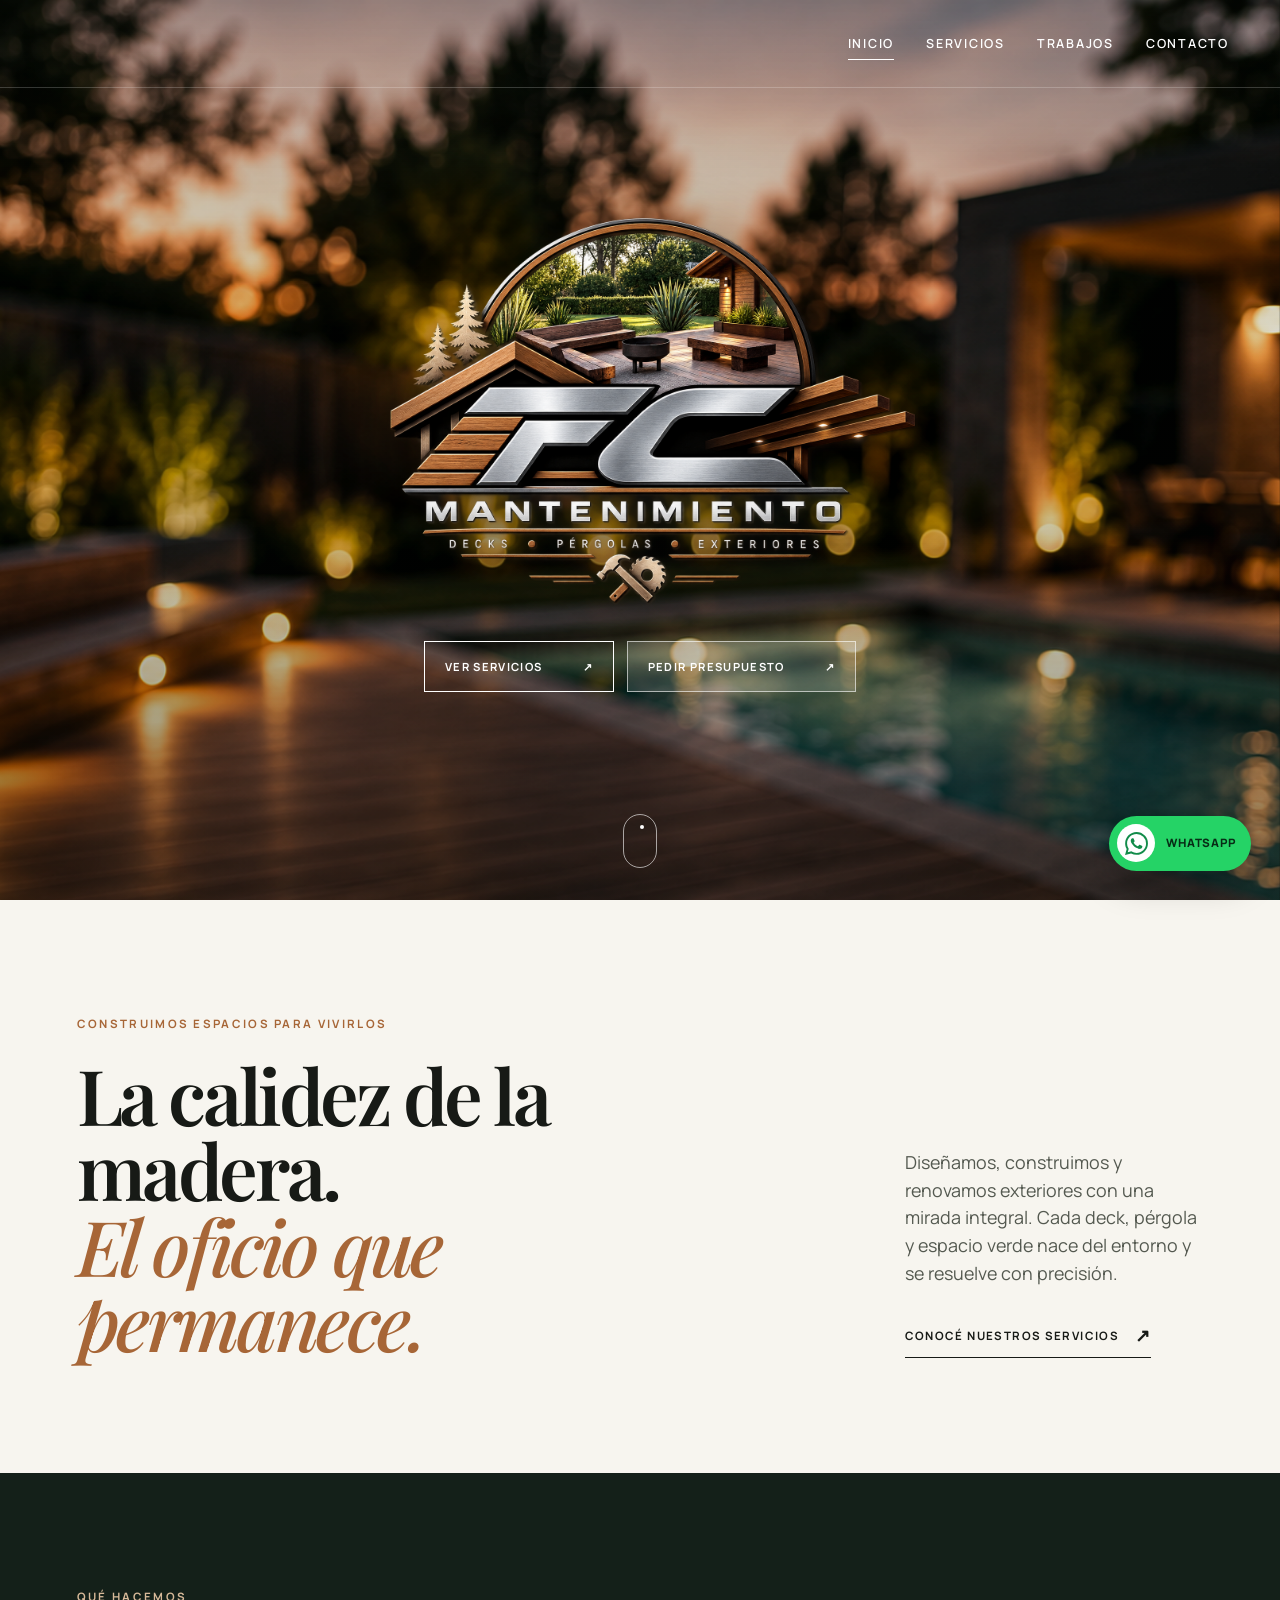
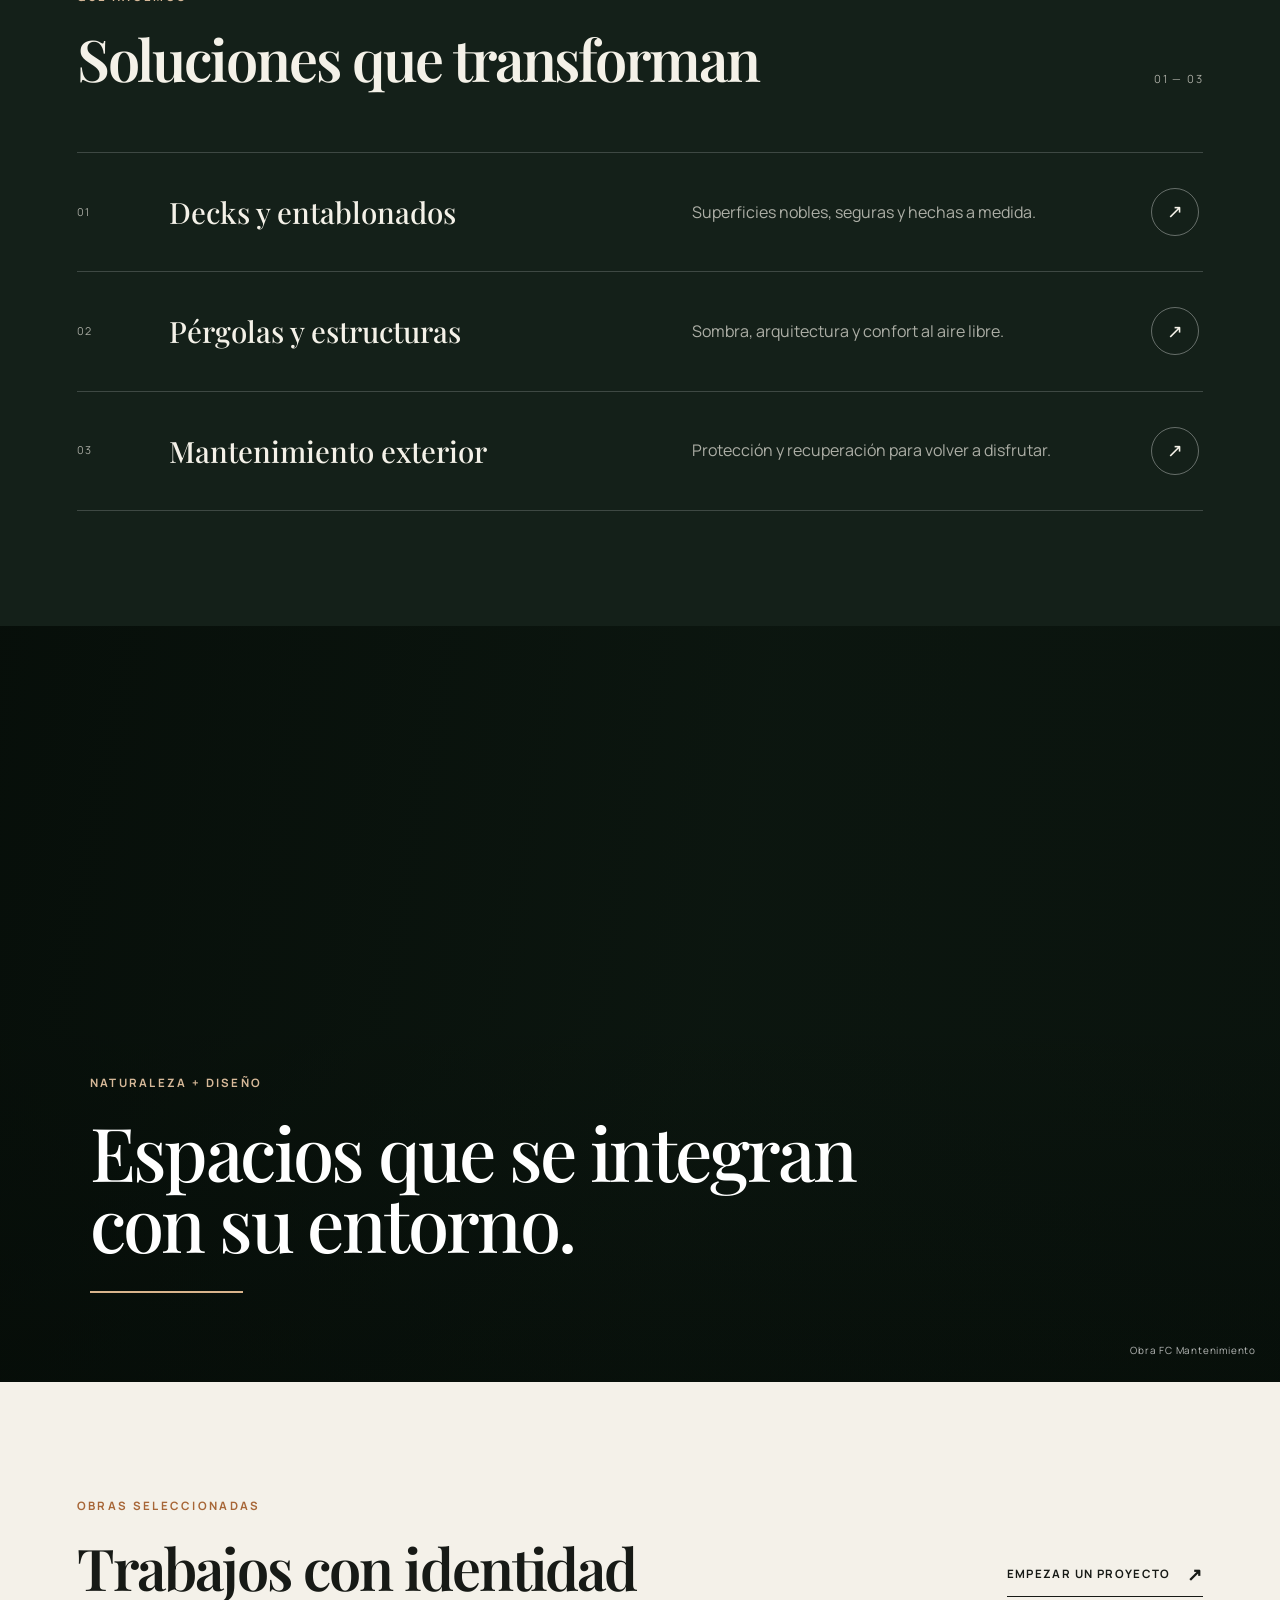
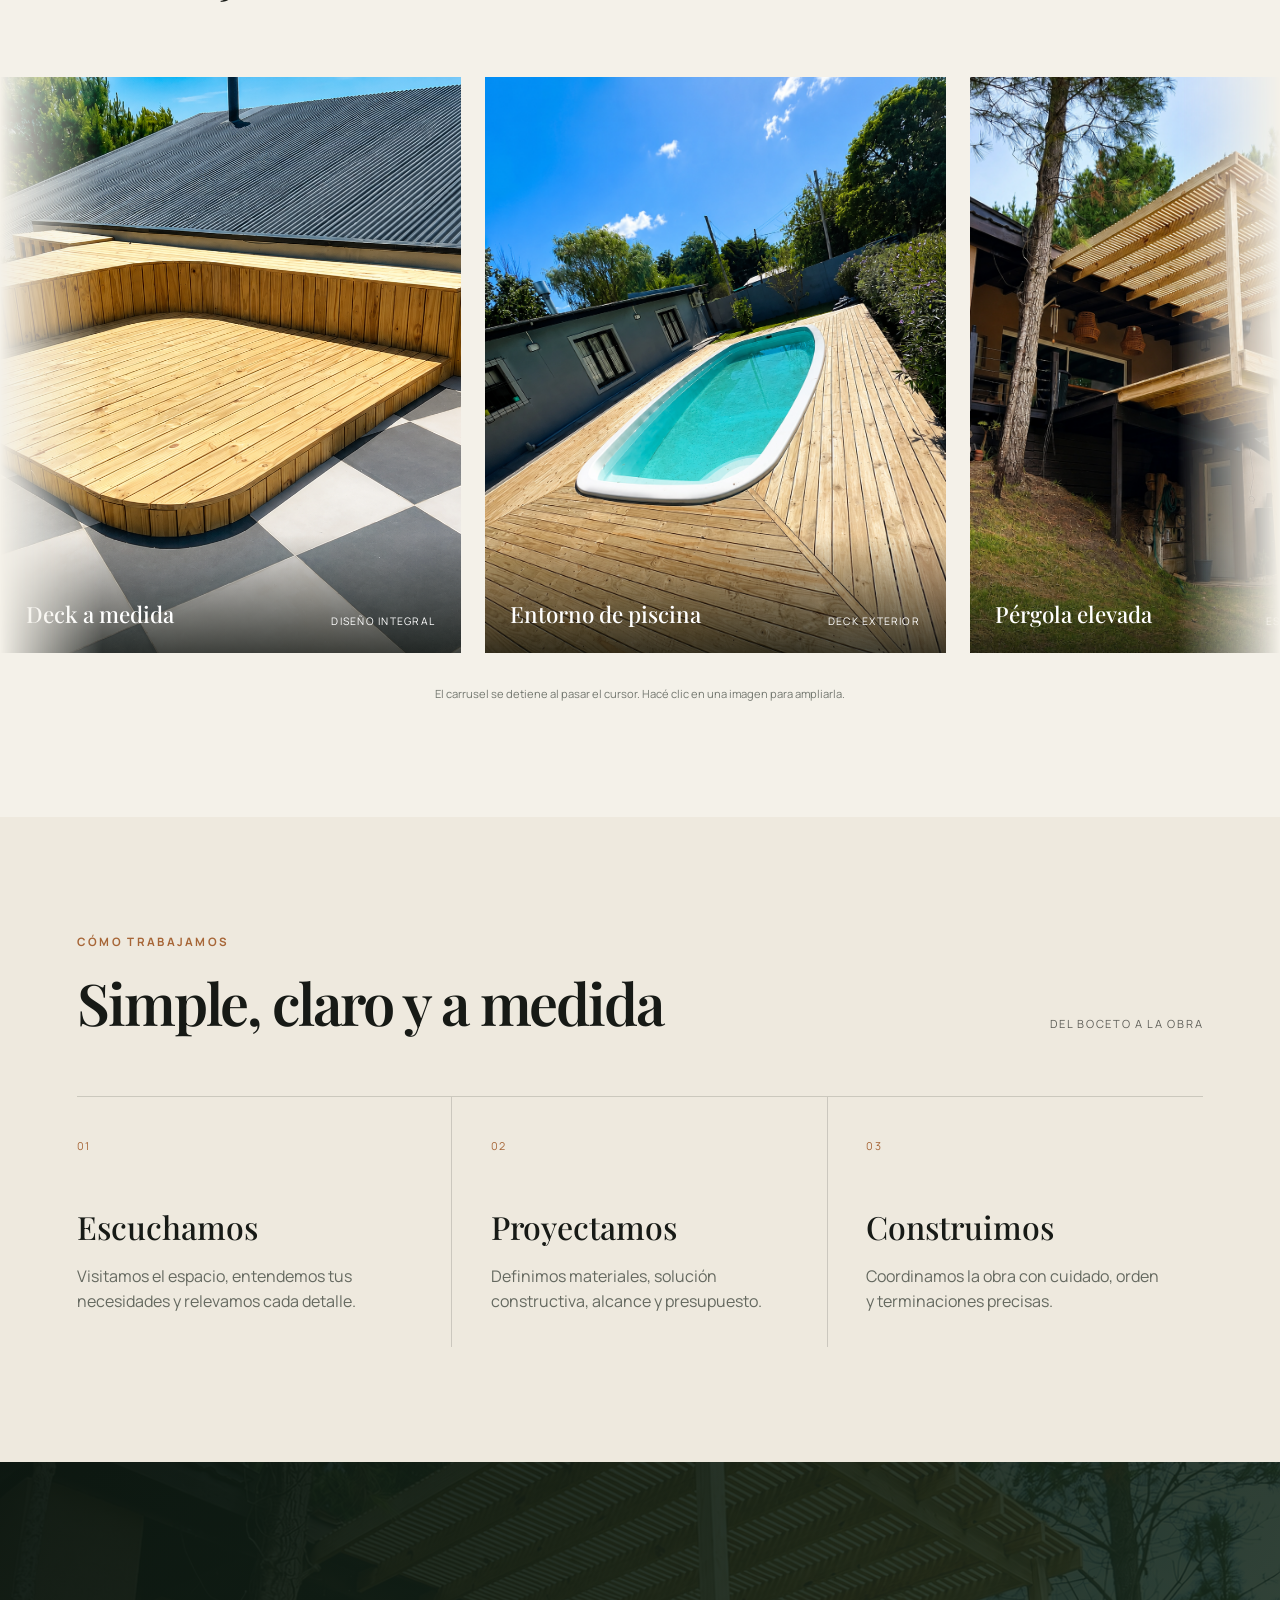
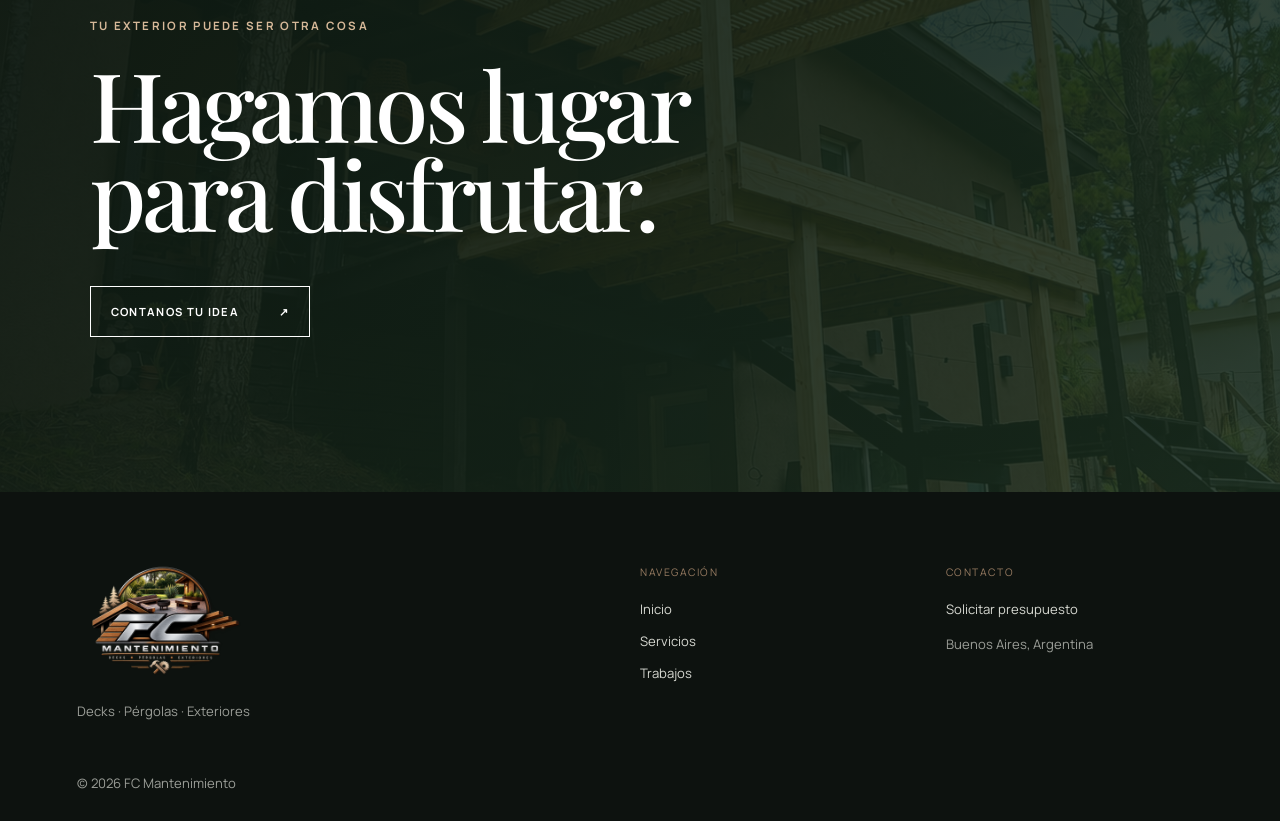
==== index.html @ 8d807167 "Add files via upload" ====
<!doctype html>
<html lang="es">
<head>
  <meta charset="utf-8">
  <meta name="viewport" content="width=device-width, initial-scale=1">
  <meta name="description" content="FC Mantenimiento: decks, pérgolas y exteriores en madera diseñados para durar.">
  <title>FC Mantenimiento | Decks, pérgolas y exteriores</title>
  <link rel="preconnect" href="https://fonts.googleapis.com">
  <link rel="preconnect" href="https://fonts.gstatic.com" crossorigin>
  <link href="https://fonts.googleapis.com/css2?family=Manrope:wght@400;500;600;700&family=Playfair+Display:ital,wght@0,600;1,500&display=swap" rel="stylesheet">
  <link rel="stylesheet" href="styles.css">
  <script src="script.js" defer></script>
</head>
<body>
  <a class="skip-link" href="#contenido">Ir al contenido</a>
  <header class="site-header" data-header>
    <a class="brand home-brand" href="index.html" aria-label="FC Mantenimiento, inicio">
      <img src="assets/images/logo.png" alt="FC Mantenimiento">
    </a>
    <button class="menu-toggle" type="button" aria-expanded="false" aria-controls="nav-principal" data-menu-button><span></span><span></span><span></span><span class="sr-only">Abrir menú</span></button>
    <nav id="nav-principal" class="main-nav" data-menu>
      <a class="active" href="index.html">Inicio</a><a href="servicios.html">Servicios</a><a href="#trabajos">Trabajos</a><a href="contacto.html">Contacto</a>
    </nav>
  </header>

  <main id="contenido">
    <section class="hero" aria-label="FC Mantenimiento">
      <img class="hero-bg" src="assets/images/hero.png" alt="Deck de madera junto a una piscina, iluminado al atardecer">
      <div class="hero-shade"></div>
      <div class="hero-center">
        <img class="hero-logo" src="assets/images/logo.png" alt="FC Mantenimiento">
        <div class="hero-actions">
          <a class="button button-light" href="servicios.html">Ver servicios <span>↗</span></a>
          <a class="button button-glass" href="contacto.html">Pedir presupuesto <span>↗</span></a>
        </div>
      </div>
      <a class="scroll-cue" href="#presentacion" aria-label="Descubrir más"><span></span></a>
    </section>

    <section class="intro section" id="presentacion">
      <div class="eyebrow reveal">Construimos espacios para vivirlos</div>
      <div class="intro-grid">
        <h1 class="display reveal">La calidez de la madera.<br><em>El oficio que permanece.</em></h1>
        <div class="intro-copy reveal">
          <p>Diseñamos, construimos y renovamos exteriores con una mirada integral. Cada deck, pérgola y espacio verde nace del entorno y se resuelve con precisión.</p>
          <a class="text-link" href="servicios.html">Conocé nuestros servicios <span>↗</span></a>
        </div>
      </div>
    </section>

    <section class="services-preview section dark-section">
      <div class="section-heading reveal"><div><span class="eyebrow light">Qué hacemos</span><h2>Soluciones que transforman</h2></div><span class="section-number">01 — 03</span></div>
      <div class="service-list">
        <a class="service-row reveal" href="servicios.html#decks"><span class="service-index">01</span><h3>Decks y entablonados</h3><p>Superficies nobles, seguras y hechas a medida.</p><span class="round-arrow">↗</span></a>
        <a class="service-row reveal" href="servicios.html#pergolas"><span class="service-index">02</span><h3>Pérgolas y estructuras</h3><p>Sombra, arquitectura y confort al aire libre.</p><span class="round-arrow">↗</span></a>
        <a class="service-row reveal" href="servicios.html#mantenimiento"><span class="service-index">03</span><h3>Mantenimiento exterior</h3><p>Protección y recuperación para volver a disfrutar.</p><span class="round-arrow">↗</span></a>
      </div>
    </section>

    <section class="parallax" aria-label="Deck y piscina rodeados de bosque" data-parallax-section>
      <div class="parallax-stage">
        <div class="parallax-bg" data-parallax></div>
        <div class="parallax-vignette"></div>
        <div class="parallax-content" data-parallax-content><span class="eyebrow light">Naturaleza + diseño</span><p>Espacios que se integran<br>con su entorno.</p><span class="parallax-line"></span></div>
        <div class="photo-credit">Obra FC Mantenimiento</div>
      </div>
    </section>

    <section class="work-section section" id="trabajos">
      <div class="section-heading reveal"><div><span class="eyebrow">Obras seleccionadas</span><h2>Trabajos con identidad</h2></div><a class="text-link" href="contacto.html">Empezar un proyecto <span>↗</span></a></div>
      <div class="carousel-shell reveal" aria-label="Carrusel de trabajos realizados">
        <div class="carousel-track" data-carousel>
          <figure class="work-card"><img src="assets/images/trabajo-1.png" alt="Deck curvo y banco de madera en terraza" loading="lazy"><figcaption><strong>Deck a medida</strong><span>Diseño integral</span></figcaption></figure>
          <figure class="work-card"><img src="assets/images/trabajo-2.png" alt="Deck de madera alrededor de una piscina" loading="lazy"><figcaption><strong>Entorno de piscina</strong><span>Deck exterior</span></figcaption></figure>
          <figure class="work-card"><img src="assets/images/trabajo-3.png" alt="Pérgola de madera construida junto a una casa" loading="lazy"><figcaption><strong>Pérgola elevada</strong><span>Estructura a medida</span></figcaption></figure>
          <figure class="work-card"><img src="assets/images/trabajo-4.png" alt="Piscina con amplia superficie de deck" loading="lazy"><figcaption><strong>Renovación exterior</strong><span>Deck de piscina</span></figcaption></figure>
          <figure class="work-card"><img src="assets/images/trabajo-5.png" alt="Pasarela de madera con canteros metálicos" loading="lazy"><figcaption><strong>Acceso residencial</strong><span>Paisajismo y madera</span></figcaption></figure>
          <figure class="work-card"><img src="assets/images/trabajo-6.png" alt="Gran deck de madera con piscina y bosque" loading="lazy"><figcaption><strong>Deck panorámico</strong><span>Exterior completo</span></figcaption></figure>
          <figure class="work-card"><img src="assets/images/trabajo-7.png" alt="Fogonero con bancos de madera en un jardín" loading="lazy"><figcaption><strong>Rincón de fuego</strong><span>Mobiliario exterior</span></figcaption></figure>
        </div>
      </div>
      <p class="carousel-note">El carrusel se detiene al pasar el cursor. Hacé clic en una imagen para ampliarla.</p>
    </section>

    <section class="process section sand-section">
      <div class="section-heading reveal"><div><span class="eyebrow">Cómo trabajamos</span><h2>Simple, claro y a medida</h2></div><span class="section-number">Del boceto a la obra</span></div>
      <ol class="steps">
        <li class="reveal"><span>01</span><h3>Escuchamos</h3><p>Visitamos el espacio, entendemos tus necesidades y relevamos cada detalle.</p></li>
        <li class="reveal"><span>02</span><h3>Proyectamos</h3><p>Definimos materiales, solución constructiva, alcance y presupuesto.</p></li>
        <li class="reveal"><span>03</span><h3>Construimos</h3><p>Coordinamos la obra con cuidado, orden y terminaciones precisas.</p></li>
      </ol>
    </section>

    <section class="cta-section">
      <div class="reveal"><span class="eyebrow light">Tu exterior puede ser otra cosa</span><h2>Hagamos lugar<br>para disfrutar.</h2><a class="button button-light" href="contacto.html">Contanos tu idea <span>↗</span></a></div>
    </section>
  </main>

  <dialog class="lightbox" data-lightbox-modal aria-label="Imagen ampliada"><button class="lightbox-close" type="button" data-lightbox-close aria-label="Cerrar imagen">×</button><button class="lightbox-nav prev" type="button" data-lightbox-prev aria-label="Imagen anterior">←</button><figure><img data-lightbox-image src="" alt=""><figcaption data-lightbox-caption></figcaption></figure><button class="lightbox-nav next" type="button" data-lightbox-next aria-label="Imagen siguiente">→</button></dialog>
  <a class="whatsapp-float" href="https://wa.me/" target="_blank" rel="noopener" aria-label="Contactar por WhatsApp"><span>WA</span><em>WhatsApp</em></a>
  <footer class="site-footer"><div class="footer-brand"><img src="assets/images/logo.png" alt="FC Mantenimiento"><p>Decks · Pérgolas · Exteriores</p></div><div><span>Navegación</span><a href="index.html">Inicio</a><a href="servicios.html">Servicios</a><a href="#trabajos">Trabajos</a></div><div><span>Contacto</span><a href="contacto.html">Solicitar presupuesto</a><p>Buenos Aires, Argentina</p></div><p class="copyright">© <span data-year></span> FC Mantenimiento</p></footer>
</body>
</html>
---- styles.css ----
:root{--ink:#171a16;--forest:#142019;--moss:#65725a;--sand:#eee9de;--cream:#f7f5ef;--copper:#a76637;--line:rgba(23,26,22,.16);--serif:"Playfair Display",Georgia,serif;--sans:"Manrope",Arial,sans-serif}*{box-sizing:border-box}html{scroll-behavior:smooth}body{margin:0;background:var(--cream);color:var(--ink);font-family:var(--sans);line-height:1.55;overflow-x:hidden}img{display:block;max-width:100%}a{color:inherit;text-decoration:none}button,input,select,textarea{font:inherit}.sr-only{position:absolute;width:1px;height:1px;padding:0;margin:-1px;overflow:hidden;clip:rect(0,0,0,0);white-space:nowrap;border:0}.skip-link{position:fixed;top:10px;left:10px;z-index:1000;background:#fff;padding:.7rem 1rem;transform:translateY(-150%)}.skip-link:focus{transform:none}.site-header{position:fixed;z-index:100;top:0;left:0;width:100%;height:88px;display:flex;align-items:center;justify-content:space-between;padding:0 clamp(1.25rem,4vw,4rem);color:#fff;border-bottom:1px solid rgba(255,255,255,.2);transition:.35s ease}.site-header.scrolled,.site-header.solid{height:72px;background:rgba(20,32,25,.95);backdrop-filter:blur(14px);box-shadow:0 8px 30px rgba(0,0,0,.12)}.brand img{width:118px;height:65px;object-fit:contain}.site-header.scrolled .brand img,.site-header.solid .brand img{width:92px;height:55px}.main-nav{display:flex;gap:2rem;align-items:center;font-size:.78rem;text-transform:uppercase;letter-spacing:.14em;font-weight:600}.main-nav a{position:relative;padding:.45rem 0}.main-nav a:after{content:"";position:absolute;left:0;bottom:0;width:100%;height:1px;background:#fff;transform:scaleX(0);transform-origin:right;transition:transform .3s}.main-nav a:hover:after,.main-nav a.active:after{transform:scaleX(1);transform-origin:left}.menu-toggle{display:none;background:none;border:0;color:#fff}.hero{height:100svh;min-height:650px;position:relative;display:grid;place-items:center;overflow:hidden;background:#101610}.hero-bg{position:absolute;inset:0;width:100%;height:112%;object-fit:cover;object-position:center;animation:heroIn 1.8s cubic-bezier(.2,.7,.2,1) both}.hero-shade{position:absolute;inset:0;background:linear-gradient(180deg,rgba(5,10,6,.3),rgba(5,10,6,.12) 42%,rgba(5,10,6,.45))}.hero-logo{position:relative;width:min(48vw,610px);filter:drop-shadow(0 24px 35px rgba(0,0,0,.45));animation:logoIn 1.3s .25s ease both}.scroll-cue{position:absolute;left:50%;bottom:32px;width:34px;height:54px;border:1px solid rgba(255,255,255,.6);border-radius:20px;transform:translateX(-50%)}.scroll-cue span{position:absolute;left:50%;top:10px;width:4px;height:4px;background:#fff;border-radius:50%;animation:scrollCue 1.8s infinite}.section{padding:clamp(5rem,9vw,9rem) clamp(1.25rem,6vw,7rem)}.eyebrow{display:block;margin-bottom:1.5rem;color:var(--copper);font-size:.72rem;font-weight:700;text-transform:uppercase;letter-spacing:.2em}.eyebrow.light{color:#d7b999}.intro-grid{display:grid;grid-template-columns:minmax(0,1.7fr) minmax(280px,.7fr);gap:clamp(3rem,8vw,8rem);align-items:end}.display{font:600 clamp(2.8rem,6vw,6.5rem)/.98 var(--serif);letter-spacing:-.045em;margin:0}.display em,.page-hero em,.contact-intro em{color:var(--copper);font-weight:500}.intro-copy{max-width:34rem}.intro-copy p{font-size:clamp(1rem,1.4vw,1.25rem);color:#545950;margin:0 0 2.1rem}.text-link{display:inline-flex;align-items:center;gap:1rem;padding-bottom:.45rem;border-bottom:1px solid currentColor;text-transform:uppercase;letter-spacing:.12em;font-size:.72rem;font-weight:700}.text-link span{font-size:1.15rem;transition:transform .25s}.text-link:hover span{transform:translate(3px,-3px)}.dark-section{background:var(--forest);color:#f4f1e8}.section-heading{display:flex;justify-content:space-between;align-items:end;gap:2rem;margin-bottom:4rem}.section-heading h2{font:600 clamp(2.6rem,4.5vw,5rem)/1 var(--serif);letter-spacing:-.035em;margin:0}.section-number{font-size:.7rem;letter-spacing:.15em;text-transform:uppercase;opacity:.65}.service-list{border-top:1px solid rgba(255,255,255,.18)}.service-row{display:grid;grid-template-columns:60px 1.15fr 1fr 52px;align-items:center;gap:2rem;padding:2.2rem 0;border-bottom:1px solid rgba(255,255,255,.18);transition:.3s}.service-row:hover{padding-left:1rem;color:#e3c6a7}.service-index{font-size:.68rem;letter-spacing:.15em;opacity:.65}.service-row h3{font:500 clamp(1.5rem,2.3vw,2.5rem)/1.1 var(--serif);margin:0}.service-row p{margin:0;opacity:.68}.round-arrow{width:48px;height:48px;border:1px solid rgba(255,255,255,.35);border-radius:50%;display:grid;place-items:center;font-size:1.2rem}.parallax{height:min(84vh,900px);min-height:580px;position:relative;display:flex;align-items:end;overflow:hidden;background:#1b241d}.parallax-bg{position:absolute;inset:-14% 0;background-image:linear-gradient(180deg,rgba(10,15,10,.15),rgba(10,15,10,.52)),url('https://images.unsplash.com/photo-1782055828658-f16a2430ba6e?auto=format&fit=crop&fm=jpg&q=85&w=2400');background-size:cover;background-position:center;will-change:transform}.parallax-content{position:relative;z-index:2;padding:clamp(2rem,7vw,7rem);color:#fff}.parallax-content p{font:500 clamp(2.5rem,5vw,5.5rem)/1.03 var(--serif);margin:0}.photo-credit{position:absolute;right:1.5rem;bottom:1.3rem;z-index:2;color:rgba(255,255,255,.7);font-size:.62rem;letter-spacing:.08em}.work-section{background:#f4f1e9;overflow:hidden}.carousel-shell{position:relative;width:calc(100% + clamp(2.5rem,12vw,14rem));margin-left:calc(clamp(1.25rem,6vw,7rem)*-1);overflow:hidden;-webkit-mask-image:linear-gradient(to right,transparent 0,#000 8%,#000 92%,transparent 100%);mask-image:linear-gradient(to right,transparent 0,#000 8%,#000 92%,transparent 100%)}.carousel-track{display:flex;width:max-content;gap:1.5rem;padding:1rem 0;animation:marquee 42s linear infinite}.carousel-track:hover,.carousel-track.is-paused{animation-play-state:paused}.work-card{width:clamp(280px,36vw,560px);margin:0;position:relative;overflow:hidden;background:#ddd}.work-card img{width:100%;height:clamp(360px,45vw,620px);object-fit:cover;transition:transform .8s cubic-bezier(.2,.7,.2,1),filter .5s}.work-card:hover img{transform:scale(1.035);filter:saturate(.8)}.work-card figcaption{position:absolute;left:0;right:0;bottom:0;display:flex;justify-content:space-between;align-items:end;gap:1rem;padding:4rem 1.6rem 1.5rem;color:white;background:linear-gradient(transparent,rgba(8,12,8,.76))}.work-card strong{font:500 1.4rem var(--serif)}.work-card span{font-size:.65rem;text-transform:uppercase;letter-spacing:.12em}.carousel-note{margin:1rem 0 0;color:#73776f;font-size:.7rem;text-align:center}.sand-section{background:var(--sand)}.steps{display:grid;grid-template-columns:repeat(3,1fr);gap:0;padding:0;margin:0;list-style:none;border-top:1px solid var(--line)}.steps li{padding:2.2rem clamp(1rem,3vw,3rem) 0 0;border-right:1px solid var(--line);min-height:250px}.steps li+li{padding-left:clamp(1rem,3vw,3rem)}.steps li:last-child{border-right:0}.steps span{font-size:.68rem;letter-spacing:.15em;color:var(--copper)}.steps h3{font:500 2rem var(--serif);margin:3rem 0 1rem}.steps p{color:#656960;max-width:22rem}.cta-section{min-height:70vh;padding:clamp(5rem,10vw,10rem) clamp(1.25rem,7vw,8rem);display:flex;align-items:center;background:linear-gradient(120deg,rgba(13,24,17,.96),rgba(26,45,30,.86)),url('assets/images/trabajo-3.png') center/cover;color:#fff}.cta-section h2{font:500 clamp(3.5rem,7.5vw,8rem)/.93 var(--serif);margin:0 0 3rem;letter-spacing:-.04em}.button{display:inline-flex;align-items:center;justify-content:space-between;gap:2.5rem;min-width:220px;padding:1rem 1.25rem;border:1px solid;border-radius:0;text-transform:uppercase;letter-spacing:.12em;font-size:.7rem;font-weight:700;cursor:pointer;transition:.3s}.button-light{color:#fff}.button-light:hover{background:#fff;color:var(--forest)}.button-dark{background:var(--forest);color:#fff}.button-dark:hover{background:var(--copper);border-color:var(--copper)}.site-footer{position:relative;display:grid;grid-template-columns:2fr 1fr 1fr;gap:3rem;padding:4.5rem clamp(1.25rem,6vw,7rem) 6rem;background:#0d120f;color:#d6d8d1;font-size:.82rem}.footer-brand img{width:170px;margin-bottom:1.5rem}.site-footer>div:not(.footer-brand){display:flex;flex-direction:column;align-items:flex-start;gap:.7rem}.site-footer div>span{margin-bottom:.5rem;color:#987c62;text-transform:uppercase;letter-spacing:.15em;font-size:.65rem}.site-footer p{margin:.2rem 0;opacity:.7}.site-footer a:hover{color:#d8b994}.copyright{position:absolute;left:clamp(1.25rem,6vw,7rem);bottom:1.5rem}.page-hero{min-height:72vh;padding:clamp(9rem,18vw,14rem) clamp(1.25rem,7vw,8rem) 6rem;display:flex;flex-direction:column;justify-content:end;color:#fff;background:linear-gradient(110deg,rgba(9,16,11,.85),rgba(9,16,11,.25)),url('assets/images/trabajo-3.png') center/cover}.page-hero h1,.contact-intro h1{font:500 clamp(3.5rem,7.5vw,8rem)/.93 var(--serif);letter-spacing:-.045em;margin:0}.page-hero p{max-width:35rem;margin:2rem 0 0;font-size:1.1rem}.service-detail{display:grid;grid-template-columns:1fr 1.15fr;gap:clamp(3rem,8vw,8rem);align-items:center}.service-detail.reversed .service-copy{order:2}.service-copy h2{font:500 clamp(2.8rem,5vw,5.5rem)/1 var(--serif);margin:1rem 0 2rem}.service-copy>p{font-size:1.08rem;color:#63675f}.dark-section .service-copy>p{color:#c7cbc3}.service-copy ul{list-style:none;padding:1.5rem 0 2rem;margin:0}.service-copy li{padding:.7rem 0;border-bottom:1px solid var(--line)}.dark-section .service-copy li{border-color:rgba(255,255,255,.16)}.detail-image{margin:0;overflow:hidden}.detail-image img{width:100%;height:min(70vh,720px);object-fit:cover;transition:transform 1s}.detail-image:hover img{transform:scale(1.03)}.light-link{color:#fff}.contact-page{background:var(--sand)}.contact-layout{min-height:100vh;display:grid;grid-template-columns:.85fr 1.15fr;gap:clamp(3rem,8vw,9rem);align-items:center;padding:clamp(9rem,15vw,12rem) clamp(1.25rem,7vw,8rem) 6rem}.contact-intro>p{max-width:35rem;font-size:1.08rem;color:#64685f;margin:2rem 0 4rem}.contact-meta{display:grid;grid-template-columns:1fr 1fr;gap:2rem;border-top:1px solid var(--line);padding-top:1.5rem}.contact-meta span{font-size:.65rem;text-transform:uppercase;letter-spacing:.15em;color:var(--copper)}.contact-meta p{margin:.4rem 0}.contact-form{background:#fff;padding:clamp(1.5rem,4vw,4rem);box-shadow:0 35px 90px rgba(28,37,28,.1)}.field{display:flex;flex-direction:column;gap:.5rem;margin-bottom:1.5rem}.field-grid{display:grid;grid-template-columns:1fr 1fr;gap:1rem}.field label{font-size:.68rem;text-transform:uppercase;letter-spacing:.12em;font-weight:700}.field input,.field select,.field textarea{width:100%;border:0;border-bottom:1px solid #b9bdb5;background:transparent;padding:.75rem 0;outline:none;color:var(--ink);border-radius:0}.field textarea{resize:vertical}.field input:focus,.field select:focus,.field textarea:focus{border-color:var(--copper)}.form-status{min-height:1.5rem;font-size:.8rem;color:var(--moss)}.reveal{opacity:0;transform:translateY(34px);transition:opacity .85s ease,transform .85s cubic-bezier(.2,.7,.2,1)}.reveal.visible{opacity:1;transform:none}@keyframes heroIn{from{opacity:0;transform:scale(1.08)}to{opacity:1;transform:scale(1)}}@keyframes logoIn{from{opacity:0;transform:translateY(25px) scale(.95)}to{opacity:1;transform:none}}@keyframes scrollCue{0%{opacity:0;transform:translate(-50%,0)}40%{opacity:1}100%{opacity:0;transform:translate(-50%,25px)}}@keyframes marquee{to{transform:translateX(-50%)}}
@media(max-width:900px){.site-header{height:72px}.brand img{width:86px;height:55px}.menu-toggle{display:flex;position:relative;z-index:2;width:44px;height:44px;padding:11px 7px;flex-direction:column;justify-content:space-around}.menu-toggle span:not(.sr-only){display:block;width:100%;height:1px;background:currentColor;transition:.3s}.menu-toggle[aria-expanded="true"] span:nth-child(1){transform:translateY(7px) rotate(45deg)}.menu-toggle[aria-expanded="true"] span:nth-child(2){opacity:0}.menu-toggle[aria-expanded="true"] span:nth-child(3){transform:translateY(-7px) rotate(-45deg)}.main-nav{position:fixed;inset:0;display:flex;flex-direction:column;justify-content:center;gap:1.7rem;background:var(--forest);font:500 1.8rem var(--serif);text-transform:none;letter-spacing:0;opacity:0;visibility:hidden;transform:translateY(-15px);transition:.35s}.main-nav.open{opacity:1;visibility:visible;transform:none}.intro-grid,.service-detail,.contact-layout{grid-template-columns:1fr}.intro-grid{gap:2.5rem}.service-row{grid-template-columns:38px 1fr 46px;gap:1rem}.service-row p{display:none}.section-heading{align-items:start}.service-detail.reversed .service-copy{order:0}.detail-image img{height:60vh}.contact-layout{padding-top:9rem}.site-footer{grid-template-columns:1.3fr 1fr}.site-footer>div:nth-child(3){grid-column:2}.steps{grid-template-columns:1fr}.steps li,.steps li+li{padding:2rem 0;min-height:0;border-right:0;border-bottom:1px solid var(--line)}.steps h3{margin:1rem 0 .5rem}}
@media(max-width:600px){.hero{min-height:580px}.hero-bg{object-position:57% center}.hero-logo{width:86vw}.section{padding:4.5rem 1.25rem}.display{font-size:2.75rem}.section-heading{display:block;margin-bottom:2.7rem}.section-heading .section-number,.section-heading>a{display:inline-flex;margin-top:1.4rem}.service-row{padding:1.6rem 0}.round-arrow{width:42px;height:42px}.parallax{height:72vh;min-height:520px}.parallax-bg{background-position:55% center}.parallax-content{padding:1.5rem 1.25rem 4rem}.carousel-shell{width:calc(100% + 2.5rem);margin-left:-1.25rem;-webkit-mask-image:linear-gradient(to right,transparent,#000 5%,#000 95%,transparent);mask-image:linear-gradient(to right,transparent,#000 5%,#000 95%,transparent)}.carousel-track{gap:.85rem}.work-card{width:78vw}.work-card img{height:112vw;max-height:530px}.work-card figcaption{padding:3rem 1rem 1rem;display:block}.work-card figcaption span{display:block;margin-top:.35rem}.cta-section{min-height:62vh;padding:5rem 1.25rem}.site-footer{grid-template-columns:1fr;padding:3.5rem 1.25rem 6rem}.site-footer>div:nth-child(3){grid-column:auto}.copyright{left:1.25rem}.page-hero{min-height:78vh;padding:8rem 1.25rem 4rem}.page-hero h1,.contact-intro h1{font-size:3.5rem}.service-detail{gap:2.5rem}.detail-image img{height:62vh}.dark-section.service-detail{padding-top:4.5rem;padding-bottom:4.5rem}.contact-layout{padding:8rem 1.25rem 4rem}.contact-meta,.field-grid{grid-template-columns:1fr}.contact-form{padding:1.4rem}.photo-credit{font-size:.55rem}}
@media(prefers-reduced-motion:reduce){html{scroll-behavior:auto}.hero-bg,.hero-logo,.scroll-cue span,.carousel-track{animation:none!important}.reveal{opacity:1;transform:none;transition:none}.parallax-bg{transform:none!important}*{transition-duration:.01ms!important}}

/* Interacciones de la versión final */
.home-brand{visibility:hidden;pointer-events:none}
.hero-center{position:relative;z-index:2;display:flex;flex-direction:column;align-items:center;gap:1.7rem;width:min(88vw,680px)}
.hero-center .hero-logo{position:static;width:min(48vw,610px)}
.hero-actions{display:flex;justify-content:center;gap:.8rem;animation:logoIn 1.3s .5s ease both}
.hero-actions .button{min-width:190px;backdrop-filter:blur(9px)}
.button-glass{color:#fff;background:rgba(255,255,255,.14);border-color:rgba(255,255,255,.6)}
.button-glass:hover{background:#fff;color:var(--forest)}
.parallax-bg{inset:-27% 0;transform:translate3d(0,0,0) scale(1.08);transition:filter .25s linear}
.work-card{cursor:zoom-in}
.lightbox{position:fixed;inset:0;width:100vw;height:100dvh;max-width:none;max-height:none;margin:0;padding:clamp(1rem,3vw,3rem);border:0;background:rgba(7,11,8,.94);color:#fff;overflow:hidden}
.lightbox[open]{display:grid;grid-template-columns:70px minmax(0,1fr) 70px;align-items:center;animation:lightboxIn .3s ease both}
.lightbox::backdrop{background:rgba(7,11,8,.78);backdrop-filter:blur(12px)}
.lightbox figure{margin:0;min-width:0;height:calc(100dvh - 6rem);display:flex;flex-direction:column;align-items:center;justify-content:center;gap:1rem}
.lightbox img{max-width:100%;max-height:calc(100% - 2.5rem);object-fit:contain;box-shadow:0 30px 80px rgba(0,0,0,.4)}
.lightbox figcaption{font:500 clamp(1rem,1.8vw,1.35rem) var(--serif)}
.lightbox-close,.lightbox-nav{border:1px solid rgba(255,255,255,.35);background:rgba(255,255,255,.07);color:#fff;border-radius:50%;cursor:pointer;transition:.25s}
.lightbox-close:hover,.lightbox-nav:hover{background:#fff;color:#111}
.lightbox-close{position:absolute;z-index:2;right:clamp(1rem,3vw,3rem);top:clamp(1rem,3vw,2rem);width:48px;height:48px;font-size:2rem;line-height:1}
.lightbox-nav{width:52px;height:52px;font-size:1.4rem;justify-self:center}
.whatsapp-float{position:fixed;z-index:90;right:clamp(1rem,2.3vw,2.2rem);bottom:clamp(1rem,2.3vw,2.2rem);display:flex;align-items:center;gap:.65rem;padding:.52rem .9rem .52rem .52rem;border-radius:999px;background:#25d366;color:#072d16;box-shadow:0 14px 35px rgba(0,0,0,.22);font-size:.72rem;font-weight:800;text-transform:uppercase;letter-spacing:.08em;animation:whatsappFloat 2.8s ease-in-out infinite;transition:transform .25s,box-shadow .25s}
.whatsapp-float:hover{transform:translateY(-5px) scale(1.03);box-shadow:0 20px 40px rgba(0,0,0,.3)}
.whatsapp-float span{width:38px;height:38px;border-radius:50%;display:grid;place-items:center;background:#fff;font-size:.73rem;letter-spacing:-.04em}
.whatsapp-float em{font-style:normal}
@keyframes lightboxIn{from{opacity:0}to{opacity:1}}
@keyframes whatsappFloat{0%,100%{translate:0 0}50%{translate:0 -8px}}
@media(max-width:600px){.hero-center{gap:1.25rem}.hero-center .hero-logo{width:88vw}.hero-actions{width:100%;flex-direction:column;align-items:center}.hero-actions .button{width:min(82vw,300px);padding:.82rem 1rem}.scroll-cue{display:none}.lightbox[open]{grid-template-columns:48px minmax(0,1fr) 48px;padding:.75rem}.lightbox figure{height:calc(100dvh - 3rem)}.lightbox-nav{width:42px;height:42px}.lightbox-close{width:42px;height:42px}.whatsapp-float{right:.9rem;bottom:.9rem;padding:.45rem}.whatsapp-float em{display:none}.whatsapp-float span{width:42px;height:42px}.parallax-bg{inset:-32% 0}}
@media(prefers-reduced-motion:reduce){.whatsapp-float{animation:none}.hero-actions{animation:none}}

/* Parallax inmersivo: escena fija + recorrido amplio de imagen */
.parallax{height:175vh;min-height:1100px;position:relative;display:block;overflow:visible;background:#0d1811}
.parallax-stage{position:sticky;top:0;height:100vh;min-height:620px;overflow:hidden;display:flex;align-items:flex-end;isolation:isolate}
.parallax-bg{position:absolute;z-index:-3;inset:-35% 0;background-image:url('assets/images/trabajo-6.png');background-size:cover;background-position:center 52%;will-change:transform;transform:translate3d(0,-24vh,0) scale(1.16);transition:none}
.parallax-vignette{position:absolute;z-index:-2;inset:0;background:linear-gradient(100deg,rgba(4,10,6,.67) 0%,rgba(4,10,6,.16) 55%,rgba(4,10,6,.32) 100%),linear-gradient(0deg,rgba(4,10,6,.45),transparent 48%)}
.parallax-content{position:relative;z-index:2;padding:clamp(2rem,7vw,7rem);padding-bottom:clamp(4.5rem,10vh,8rem);color:#fff;will-change:transform,opacity}
.parallax-content p{font:500 clamp(2.8rem,5.8vw,6.4rem)/.96 var(--serif);letter-spacing:-.035em;margin:0}
.parallax-line{display:block;width:clamp(80px,12vw,180px);height:2px;margin-top:2rem;background:#d9b48c;transform-origin:left}
.parallax-stage .photo-credit{bottom:1.5rem}
@media(max-width:600px){.parallax{height:155svh;min-height:900px}.parallax-stage{height:100svh;min-height:560px}.parallax-bg{inset:-40% -18%;background-position:58% center;transform:translate3d(0,-18vh,0) scale(1.2)}.parallax-content{padding:1.25rem 1.25rem 5rem}.parallax-content p{font-size:2.8rem;line-height:1}.parallax-line{margin-top:1.25rem}.parallax-stage .photo-credit{bottom:1rem}}
@media(prefers-reduced-motion:reduce){.parallax{height:78vh;min-height:580px;overflow:hidden}.parallax-stage{position:relative;height:100%}.parallax-bg{inset:0;transform:none!important}.parallax-content{transform:none!important;opacity:1!important}}

/* Parallax final: misma lógica de KioFlet, sin fijar ni frenar la sección */
.parallax{height:min(84vh,900px);min-height:580px;position:relative;display:block;overflow:hidden;background:#0d1811}
.parallax-stage{position:absolute;inset:0;height:100%;min-height:0;overflow:hidden;display:flex;align-items:flex-end}
.parallax-bg{position:absolute;z-index:-3;inset:-12%;background-image:url('assets/images/trabajo-6.png');background-size:cover;background-position:center 54%;background-attachment:fixed;background-repeat:no-repeat;transform:none;will-change:auto}
.parallax-content{position:relative;z-index:2;padding:clamp(2rem,7vw,7rem);color:#fff;transform:none!important;opacity:1!important;will-change:auto}
@media(max-width:640px){.parallax{height:720px;min-height:620px}.parallax-stage{align-items:flex-end}.parallax-bg{inset:-24% -12%;background-attachment:scroll;background-position:58% center;transform:translate3d(0,var(--mobile-parallax,0),0) scale(1.08);will-change:transform}.parallax-content{padding:1.25rem 1.25rem 4.5rem}.parallax-content p{font-size:2.8rem}}
@media(prefers-reduced-motion:reduce){.parallax{height:min(84vh,900px);min-height:580px}.parallax-bg{background-attachment:scroll;transform:none!important}}

/* Ajustes móviles: menú sólido, galería amplia y parallax perceptible */
.whatsapp-float svg{display:block;width:23px;height:23px;fill:#128c4a}
@media(max-width:900px){
  .site-header.menu-active{inset:0;height:100dvh!important;padding:0;background:#0c1710!important;border:0;backdrop-filter:none;box-shadow:none;align-items:flex-start}
  .site-header.menu-active .brand{position:relative;z-index:3;margin-top:8px}
  .site-header.menu-active .menu-toggle{position:fixed;z-index:4;top:14px;right:16px}
  .main-nav{inset:0;height:100dvh;padding:clamp(6rem,18vh,9rem) 2rem 3rem;align-items:flex-start;justify-content:center;gap:0;background:radial-gradient(circle at 88% 10%,#263c2c 0,transparent 34%),#0c1710;opacity:0;visibility:hidden;transform:scale(1.035);clip-path:circle(0 at calc(100% - 38px) 36px);transition:clip-path .65s cubic-bezier(.76,0,.24,1),opacity .25s,transform .65s cubic-bezier(.2,.75,.2,1),visibility .65s}
  .main-nav.open{opacity:1;visibility:visible;transform:scale(1);clip-path:circle(145% at calc(100% - 38px) 36px)}
  .main-nav a{width:100%;padding:1.15rem 0;border-bottom:1px solid rgba(255,255,255,.14);font:500 clamp(2rem,9vw,3.2rem)/1 var(--serif);opacity:0;transform:translateX(35px);transition:opacity .4s,transform .5s cubic-bezier(.2,.75,.2,1),color .25s}
  .main-nav.open a{opacity:1;transform:none}
  .main-nav.open a:nth-child(1){transition-delay:.18s}.main-nav.open a:nth-child(2){transition-delay:.24s}.main-nav.open a:nth-child(3){transition-delay:.3s}.main-nav.open a:nth-child(4){transition-delay:.36s}
  .main-nav a:after{display:none}.main-nav a:hover,.main-nav a.active{color:#d7b999}
}
@media(max-width:640px){
  .parallax-bg{inset:-38% -18%;transform:translate3d(0,var(--mobile-parallax,0),0) scale(1.12)}
  .lightbox[open]{display:block;padding:0}
  .lightbox figure{width:100%;height:100dvh;margin:0;padding:4.5rem 1rem 3.5rem;gap:1rem}
  .lightbox img{width:100%;max-width:100%;height:auto;max-height:78dvh;object-fit:contain}
  .lightbox figcaption{font-size:1.18rem;text-align:center}
  .lightbox-nav{position:fixed;z-index:3;top:50%;transform:translateY(-50%);width:46px;height:46px;background:rgba(8,14,10,.78);backdrop-filter:blur(8px)}
  .lightbox-nav.prev{left:.6rem}.lightbox-nav.next{right:.6rem}
  .lightbox-close{z-index:4;right:1rem;top:1rem;background:rgba(8,14,10,.78)}
  .whatsapp-float svg{width:25px;height:25px}
}
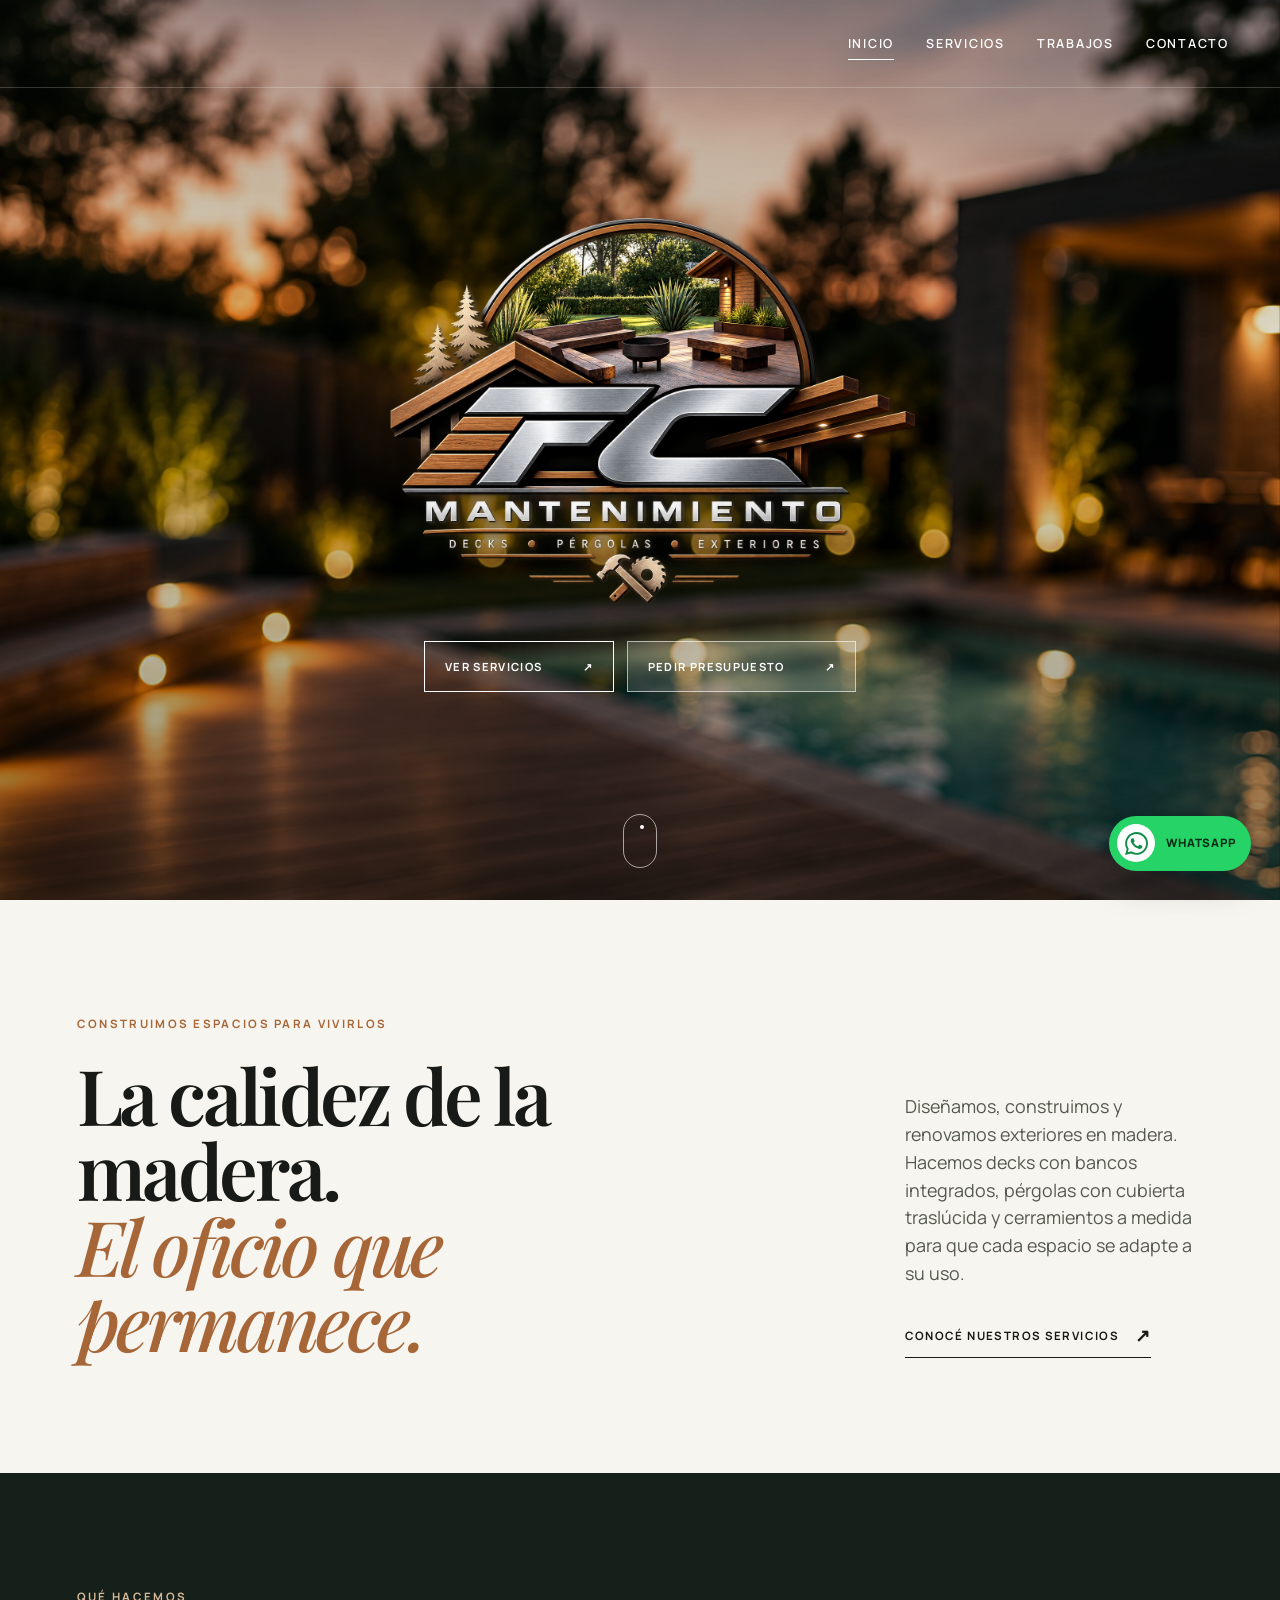
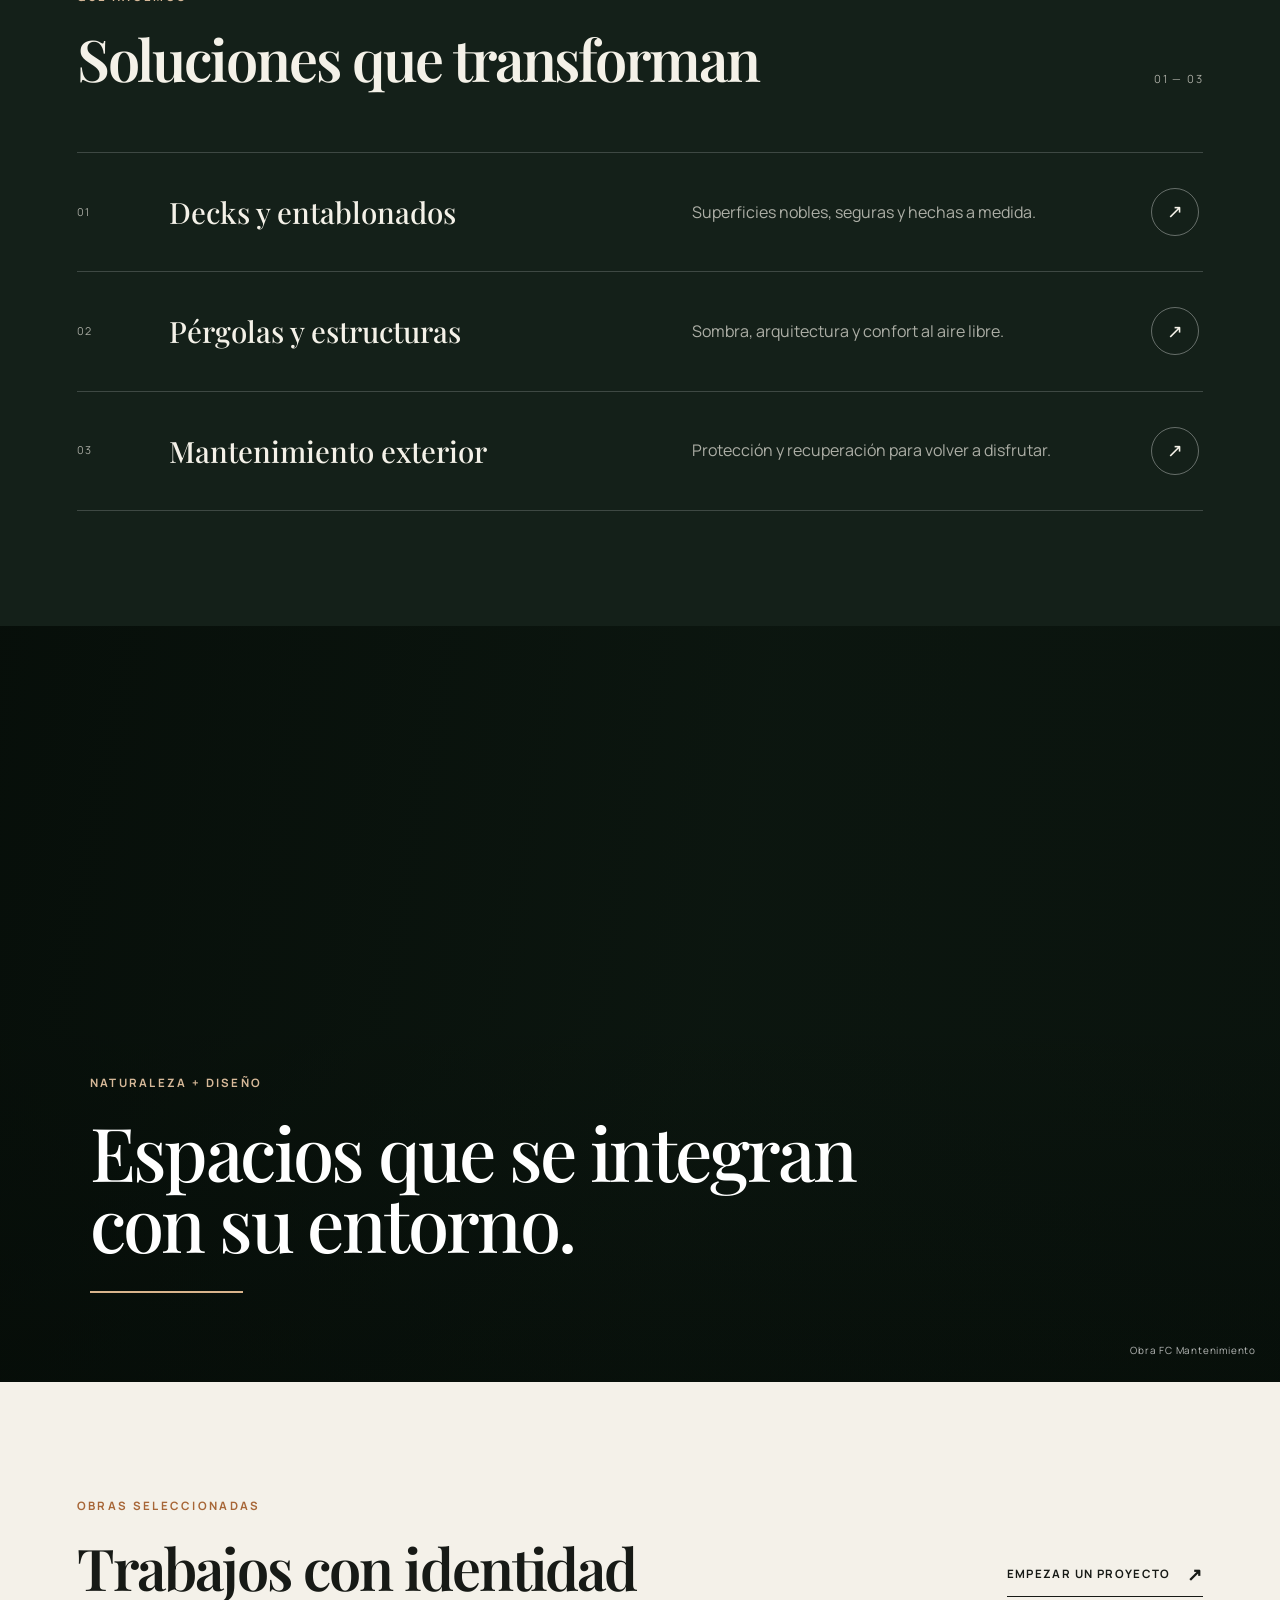
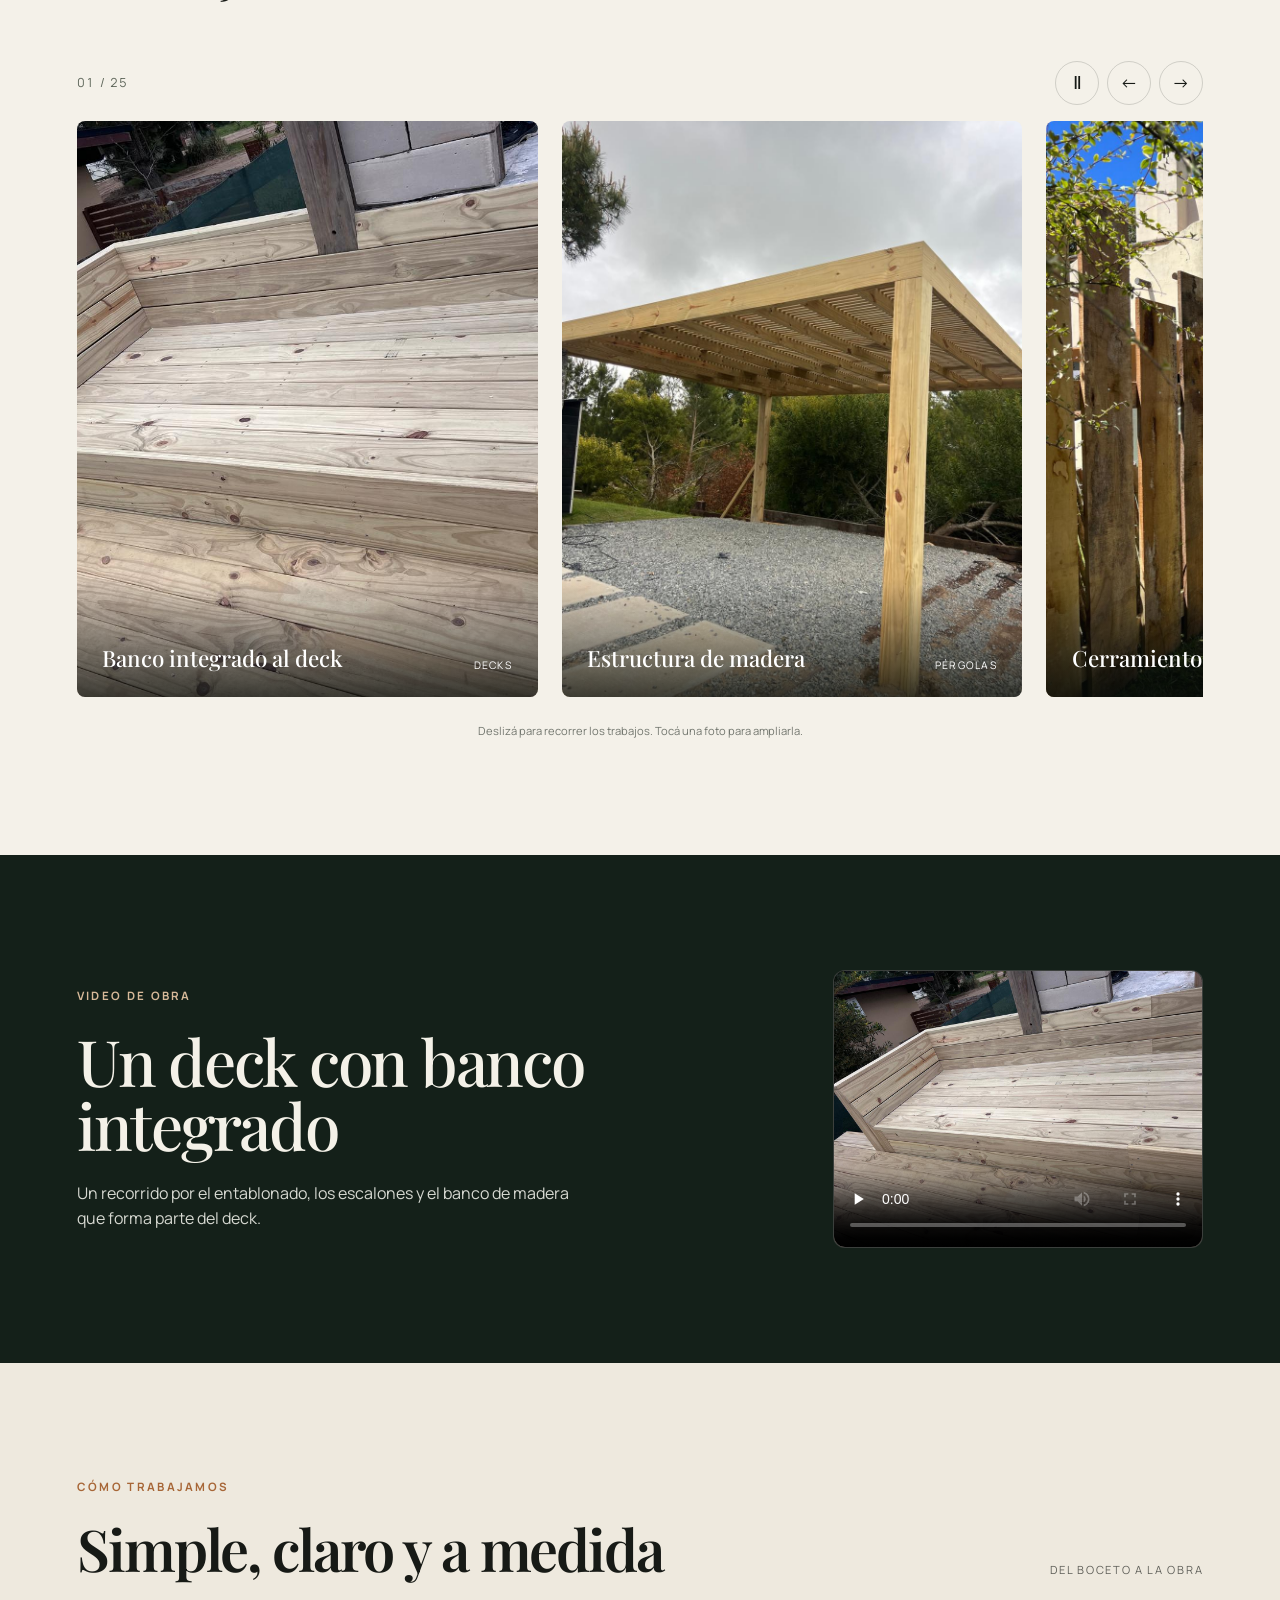
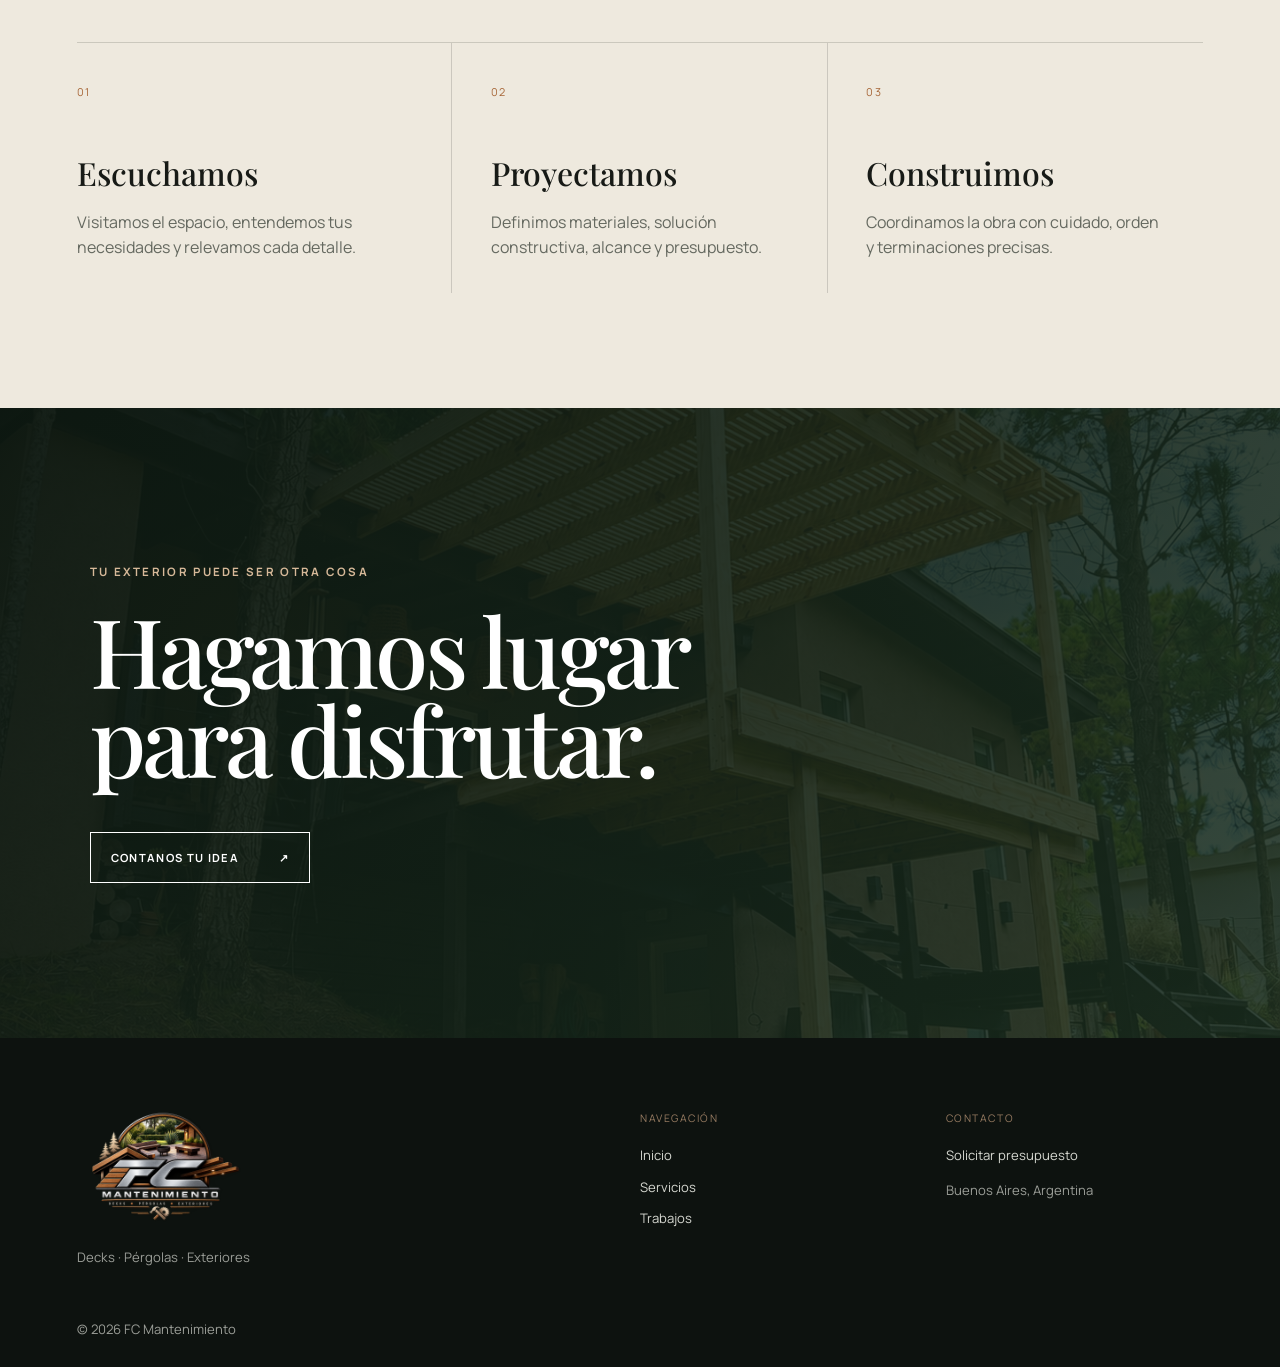
==== commit b3576546: "Add files via upload" ====
--- a/index.html
+++ b/index.html
@@ -1,103 +1,144 @@
-<!doctype html>
-<html lang="es">
-<head>
-  <meta charset="utf-8">
-  <meta name="viewport" content="width=device-width, initial-scale=1">
-  <meta name="description" content="FC Mantenimiento: decks, pérgolas y exteriores en madera diseñados para durar.">
-  <title>FC Mantenimiento | Decks, pérgolas y exteriores</title>
-  <link rel="preconnect" href="https://fonts.googleapis.com">
-  <link rel="preconnect" href="https://fonts.gstatic.com" crossorigin>
-  <link href="https://fonts.googleapis.com/css2?family=Manrope:wght@400;500;600;700&family=Playfair+Display:ital,wght@0,600;1,500&display=swap" rel="stylesheet">
-  <link rel="stylesheet" href="styles.css">
-  <script src="script.js" defer></script>
-</head>
-<body>
-  <a class="skip-link" href="#contenido">Ir al contenido</a>
-  <header class="site-header" data-header>
-    <a class="brand home-brand" href="index.html" aria-label="FC Mantenimiento, inicio">
-      <img src="assets/images/logo.png" alt="FC Mantenimiento">
-    </a>
-    <button class="menu-toggle" type="button" aria-expanded="false" aria-controls="nav-principal" data-menu-button><span></span><span></span><span></span><span class="sr-only">Abrir menú</span></button>
-    <nav id="nav-principal" class="main-nav" data-menu>
-      <a class="active" href="index.html">Inicio</a><a href="servicios.html">Servicios</a><a href="#trabajos">Trabajos</a><a href="contacto.html">Contacto</a>
-    </nav>
-  </header>
-
-  <main id="contenido">
-    <section class="hero" aria-label="FC Mantenimiento">
-      <img class="hero-bg" src="assets/images/hero.png" alt="Deck de madera junto a una piscina, iluminado al atardecer">
-      <div class="hero-shade"></div>
-      <div class="hero-center">
-        <img class="hero-logo" src="assets/images/logo.png" alt="FC Mantenimiento">
-        <div class="hero-actions">
-          <a class="button button-light" href="servicios.html">Ver servicios <span>↗</span></a>
-          <a class="button button-glass" href="contacto.html">Pedir presupuesto <span>↗</span></a>
-        </div>
-      </div>
-      <a class="scroll-cue" href="#presentacion" aria-label="Descubrir más"><span></span></a>
-    </section>
-
-    <section class="intro section" id="presentacion">
-      <div class="eyebrow reveal">Construimos espacios para vivirlos</div>
-      <div class="intro-grid">
-        <h1 class="display reveal">La calidez de la madera.<br><em>El oficio que permanece.</em></h1>
-        <div class="intro-copy reveal">
-          <p>Diseñamos, construimos y renovamos exteriores con una mirada integral. Cada deck, pérgola y espacio verde nace del entorno y se resuelve con precisión.</p>
-          <a class="text-link" href="servicios.html">Conocé nuestros servicios <span>↗</span></a>
-        </div>
-      </div>
-    </section>
-
-    <section class="services-preview section dark-section">
-      <div class="section-heading reveal"><div><span class="eyebrow light">Qué hacemos</span><h2>Soluciones que transforman</h2></div><span class="section-number">01 — 03</span></div>
-      <div class="service-list">
-        <a class="service-row reveal" href="servicios.html#decks"><span class="service-index">01</span><h3>Decks y entablonados</h3><p>Superficies nobles, seguras y hechas a medida.</p><span class="round-arrow">↗</span></a>
-        <a class="service-row reveal" href="servicios.html#pergolas"><span class="service-index">02</span><h3>Pérgolas y estructuras</h3><p>Sombra, arquitectura y confort al aire libre.</p><span class="round-arrow">↗</span></a>
-        <a class="service-row reveal" href="servicios.html#mantenimiento"><span class="service-index">03</span><h3>Mantenimiento exterior</h3><p>Protección y recuperación para volver a disfrutar.</p><span class="round-arrow">↗</span></a>
-      </div>
-    </section>
-
-    <section class="parallax" aria-label="Deck y piscina rodeados de bosque" data-parallax-section>
-      <div class="parallax-stage">
-        <div class="parallax-bg" data-parallax></div>
-        <div class="parallax-vignette"></div>
-        <div class="parallax-content" data-parallax-content><span class="eyebrow light">Naturaleza + diseño</span><p>Espacios que se integran<br>con su entorno.</p><span class="parallax-line"></span></div>
-        <div class="photo-credit">Obra FC Mantenimiento</div>
-      </div>
-    </section>
-
-    <section class="work-section section" id="trabajos">
-      <div class="section-heading reveal"><div><span class="eyebrow">Obras seleccionadas</span><h2>Trabajos con identidad</h2></div><a class="text-link" href="contacto.html">Empezar un proyecto <span>↗</span></a></div>
-      <div class="carousel-shell reveal" aria-label="Carrusel de trabajos realizados">
-        <div class="carousel-track" data-carousel>
-          <figure class="work-card"><img src="assets/images/trabajo-1.png" alt="Deck curvo y banco de madera en terraza" loading="lazy"><figcaption><strong>Deck a medida</strong><span>Diseño integral</span></figcaption></figure>
-          <figure class="work-card"><img src="assets/images/trabajo-2.png" alt="Deck de madera alrededor de una piscina" loading="lazy"><figcaption><strong>Entorno de piscina</strong><span>Deck exterior</span></figcaption></figure>
-          <figure class="work-card"><img src="assets/images/trabajo-3.png" alt="Pérgola de madera construida junto a una casa" loading="lazy"><figcaption><strong>Pérgola elevada</strong><span>Estructura a medida</span></figcaption></figure>
-          <figure class="work-card"><img src="assets/images/trabajo-4.png" alt="Piscina con amplia superficie de deck" loading="lazy"><figcaption><strong>Renovación exterior</strong><span>Deck de piscina</span></figcaption></figure>
-          <figure class="work-card"><img src="assets/images/trabajo-5.png" alt="Pasarela de madera con canteros metálicos" loading="lazy"><figcaption><strong>Acceso residencial</strong><span>Paisajismo y madera</span></figcaption></figure>
-          <figure class="work-card"><img src="assets/images/trabajo-6.png" alt="Gran deck de madera con piscina y bosque" loading="lazy"><figcaption><strong>Deck panorámico</strong><span>Exterior completo</span></figcaption></figure>
-          <figure class="work-card"><img src="assets/images/trabajo-7.png" alt="Fogonero con bancos de madera en un jardín" loading="lazy"><figcaption><strong>Rincón de fuego</strong><span>Mobiliario exterior</span></figcaption></figure>
-        </div>
-      </div>
-      <p class="carousel-note">El carrusel se detiene al pasar el cursor. Hacé clic en una imagen para ampliarla.</p>
-    </section>
-
-    <section class="process section sand-section">
-      <div class="section-heading reveal"><div><span class="eyebrow">Cómo trabajamos</span><h2>Simple, claro y a medida</h2></div><span class="section-number">Del boceto a la obra</span></div>
-      <ol class="steps">
-        <li class="reveal"><span>01</span><h3>Escuchamos</h3><p>Visitamos el espacio, entendemos tus necesidades y relevamos cada detalle.</p></li>
-        <li class="reveal"><span>02</span><h3>Proyectamos</h3><p>Definimos materiales, solución constructiva, alcance y presupuesto.</p></li>
-        <li class="reveal"><span>03</span><h3>Construimos</h3><p>Coordinamos la obra con cuidado, orden y terminaciones precisas.</p></li>
-      </ol>
-    </section>
-
-    <section class="cta-section">
-      <div class="reveal"><span class="eyebrow light">Tu exterior puede ser otra cosa</span><h2>Hagamos lugar<br>para disfrutar.</h2><a class="button button-light" href="contacto.html">Contanos tu idea <span>↗</span></a></div>
-    </section>
-  </main>
-
-  <dialog class="lightbox" data-lightbox-modal aria-label="Imagen ampliada"><button class="lightbox-close" type="button" data-lightbox-close aria-label="Cerrar imagen">×</button><button class="lightbox-nav prev" type="button" data-lightbox-prev aria-label="Imagen anterior">←</button><figure><img data-lightbox-image src="" alt=""><figcaption data-lightbox-caption></figcaption></figure><button class="lightbox-nav next" type="button" data-lightbox-next aria-label="Imagen siguiente">→</button></dialog>
-  <a class="whatsapp-float" href="https://wa.me/" target="_blank" rel="noopener" aria-label="Contactar por WhatsApp"><span>WA</span><em>WhatsApp</em></a>
-  <footer class="site-footer"><div class="footer-brand"><img src="assets/images/logo.png" alt="FC Mantenimiento"><p>Decks · Pérgolas · Exteriores</p></div><div><span>Navegación</span><a href="index.html">Inicio</a><a href="servicios.html">Servicios</a><a href="#trabajos">Trabajos</a></div><div><span>Contacto</span><a href="contacto.html">Solicitar presupuesto</a><p>Buenos Aires, Argentina</p></div><p class="copyright">© <span data-year></span> FC Mantenimiento</p></footer>
-</body>
-</html>
+<!doctype html>
+<html lang="es">
+<head>
+  <meta charset="utf-8">
+  <meta name="viewport" content="width=device-width, initial-scale=1">
+  <meta name="description" content="FC Mantenimiento: decks, pérgolas y exteriores en madera diseñados para durar.">
+  <title>FC Mantenimiento | Decks, pérgolas y exteriores</title>
+  <link rel="preconnect" href="https://fonts.googleapis.com">
+  <link rel="preconnect" href="https://fonts.gstatic.com" crossorigin>
+  <link href="https://fonts.googleapis.com/css2?family=Manrope:wght@400;500;600;700&family=Playfair+Display:ital,wght@0,600;1,500&display=swap" rel="stylesheet">
+  <link rel="icon" type="image/png" href="assets/images/logo.png">
+  <link rel="stylesheet" href="styles.css?v=2">
+  <script src="script.js?v=2" defer></script>
+</head>
+<body>
+  <a class="skip-link" href="#contenido">Ir al contenido</a>
+  <header class="site-header" data-header>
+    <a class="brand home-brand" href="index.html" aria-label="FC Mantenimiento, inicio">
+      <img src="assets/images/logo.png" alt="FC Mantenimiento">
+    </a>
+    <button class="menu-toggle" type="button" aria-expanded="false" aria-controls="nav-principal" data-menu-button><span></span><span></span><span></span><span class="sr-only">Abrir menú</span></button>
+    <nav id="nav-principal" class="main-nav" data-menu>
+      <a class="active" href="index.html">Inicio</a><a href="servicios.html">Servicios</a><a href="#trabajos">Trabajos</a><a href="contacto.html">Contacto</a>
+    </nav>
+  </header>
+
+  <main id="contenido">
+    <section class="hero" aria-label="FC Mantenimiento">
+      <img class="hero-bg" src="assets/images/hero.png" alt="Deck de madera junto a una piscina, iluminado al atardecer">
+      <div class="hero-shade"></div>
+      <div class="hero-center">
+        <img class="hero-logo" src="assets/images/logo.png" alt="FC Mantenimiento">
+        <div class="hero-actions">
+          <a class="button button-light" href="servicios.html">Ver servicios <span>↗</span></a>
+          <a class="button button-glass" href="contacto.html">Pedir presupuesto <span>↗</span></a>
+        </div>
+      </div>
+      <a class="scroll-cue" href="#presentacion" aria-label="Descubrir más"><span></span></a>
+    </section>
+
+    <section class="intro section" id="presentacion">
+      <div class="eyebrow reveal">Construimos espacios para vivirlos</div>
+      <div class="intro-grid">
+        <h1 class="display reveal">La calidez de la madera.<br><em>El oficio que permanece.</em></h1>
+        <div class="intro-copy reveal">
+          <p>Diseñamos, construimos y renovamos exteriores en madera. Hacemos decks con bancos integrados, pérgolas con cubierta traslúcida y cerramientos a medida para que cada espacio se adapte a su uso.</p>
+          <a class="text-link" href="servicios.html">Conocé nuestros servicios <span>↗</span></a>
+        </div>
+      </div>
+    </section>
+
+    <section class="services-preview section dark-section">
+      <div class="section-heading reveal"><div><span class="eyebrow light">Qué hacemos</span><h2>Soluciones que transforman</h2></div><span class="section-number">01 — 03</span></div>
+      <div class="service-list">
+        <a class="service-row reveal" href="servicios.html#decks"><span class="service-index">01</span><h3>Decks y entablonados</h3><p>Superficies nobles, seguras y hechas a medida.</p><span class="round-arrow">↗</span></a>
+        <a class="service-row reveal" href="servicios.html#pergolas"><span class="service-index">02</span><h3>Pérgolas y estructuras</h3><p>Sombra, arquitectura y confort al aire libre.</p><span class="round-arrow">↗</span></a>
+        <a class="service-row reveal" href="servicios.html#mantenimiento"><span class="service-index">03</span><h3>Mantenimiento exterior</h3><p>Protección y recuperación para volver a disfrutar.</p><span class="round-arrow">↗</span></a>
+      </div>
+    </section>
+
+    <section class="parallax" aria-label="Deck y piscina rodeados de bosque" data-parallax-section>
+      <div class="parallax-stage">
+        <div class="parallax-bg" data-parallax></div>
+        <div class="parallax-vignette"></div>
+        <div class="parallax-content" data-parallax-content><span class="eyebrow light">Naturaleza + diseño</span><p>Espacios que se integran<br>con su entorno.</p><span class="parallax-line"></span></div>
+        <div class="photo-credit">Obra FC Mantenimiento</div>
+      </div>
+    </section>
+
+    <section class="work-section section" id="trabajos">
+      <div class="section-heading reveal"><div><span class="eyebrow">Obras seleccionadas</span><h2>Trabajos con identidad</h2></div><a class="text-link" href="contacto.html">Empezar un proyecto <span>↗</span></a></div>
+      <div class="carousel-controls" data-carousel-controls hidden>
+        <span class="carousel-count" data-carousel-count></span>
+        <div class="carousel-buttons">
+          <button type="button" data-carousel-pause aria-label="Pausar avance automático" title="Pausar avance automático">Ⅱ</button>
+          <button type="button" data-carousel-prev aria-label="Trabajo anterior">←</button>
+          <button type="button" data-carousel-next aria-label="Trabajo siguiente">→</button>
+        </div>
+      </div>
+      <div class="carousel-shell reveal" aria-label="Carrusel de trabajos realizados">
+        <div class="carousel-track" data-carousel>
+          <figure class="work-card"><img src="assets/images/obras/obra-01.jpg" alt="Banco de madera integrado en un deck" loading="lazy" decoding="async"><figcaption><strong>Banco integrado al deck</strong><span>Decks</span></figcaption></figure>
+          <figure class="work-card"><img src="assets/images/obras/obra-11.jpg" alt="Estructura de postes y vigas de madera" loading="lazy" decoding="async"><figcaption><strong>Estructura de madera</strong><span>Pérgolas</span></figcaption></figure>
+          <figure class="work-card"><img src="assets/images/obras/obra-12.jpg" alt="Tablas verticales de madera junto al césped" loading="lazy" decoding="async"><figcaption><strong>Cerramiento de jardín</strong><span>Cerramientos</span></figcaption></figure>
+          <figure class="work-card"><img src="assets/images/obras/obra-15.jpg" alt="Lateral de madera de un deck elevado junto a una escalera" loading="lazy" decoding="async"><figcaption><strong>Deck elevado</strong><span>Decks</span></figcaption></figure>
+          <figure class="work-card"><img src="assets/images/obras/obra-06.jpg" alt="Vigas de madera y cubierta traslúcida vistas desde abajo" loading="lazy" decoding="async"><figcaption><strong>Cubierta traslúcida</strong><span>Pérgolas</span></figcaption></figure>
+          <figure class="work-card"><img src="assets/images/obras/obra-03.jpg" alt="Portón de madera con herrajes oscuros" loading="lazy" decoding="async"><figcaption><strong>Portón de tablas</strong><span>Cerramientos</span></figcaption></figure>
+          <figure class="work-card"><img src="assets/images/obras/obra-17.jpg" alt="Vista frontal del mobiliario y la mesada" loading="lazy" decoding="async"><figcaption><strong>Detalles de cocina</strong><span>Interiores</span></figcaption></figure>
+          <figure class="work-card"><img src="assets/images/obras/obra-04.jpg" alt="Deck de madera frente a puertas vidriadas" loading="lazy" decoding="async"><figcaption><strong>Terraza de madera</strong><span>Decks</span></figcaption></figure>
+          <figure class="work-card"><img src="assets/images/obras/obra-18.jpg" alt="Vista de una pérgola independiente desde el jardín" loading="lazy" decoding="async"><figcaption><strong>Pérgola a medida</strong><span>Estructuras</span></figcaption></figure>
+          <figure class="work-card"><img src="assets/images/obras/obra-07.jpg" alt="Galería adosada con cubierta traslúcida" loading="lazy" decoding="async"><figcaption><strong>Galería cubierta</strong><span>Pérgolas</span></figcaption></figure>
+          <figure class="work-card"><img src="assets/images/obras/obra-14.jpg" alt="Cerco de tablas a distintas alturas junto a un sendero" loading="lazy" decoding="async"><figcaption><strong>Cerco de madera</strong><span>Cerramientos</span></figcaption></figure>
+          <figure class="work-card"><img src="assets/images/obras/obra-02.jpg" alt="Entablonado junto a las aberturas de una vivienda" loading="lazy" decoding="async"><figcaption><strong>Encuentro con la vivienda</strong><span>Decks</span></figcaption></figure>
+          <figure class="work-card"><img src="assets/images/obras/obra-08.jpg" alt="Galería de madera junto a una fachada" loading="lazy" decoding="async"><figcaption><strong>Galería lateral</strong><span>Pérgolas</span></figcaption></figure>
+          <figure class="work-card"><img src="assets/images/obras/obra-13.jpg" alt="Cerramiento de madera junto a plantas y una vivienda" loading="lazy" decoding="async"><figcaption><strong>Cerramiento y canteros</strong><span>Cerramientos</span></figcaption></figure>
+          <figure class="work-card"><img src="assets/images/obras/obra-16.jpg" alt="Muebles y mesada de una cocina" loading="lazy" decoding="async"><figcaption><strong>Mobiliario de cocina</strong><span>Interiores</span></figcaption></figure>
+          <figure class="work-card"><img src="assets/images/obras/obra-05.jpg" alt="Pérgola de madera junto a un solado exterior" loading="lazy" decoding="async"><figcaption><strong>Pérgola independiente</strong><span>Estructuras</span></figcaption></figure>
+          <figure class="work-card"><img src="assets/images/obras/obra-09.jpg" alt="Detalle de los apoyos y las vigas de una cubierta" loading="lazy" decoding="async"><figcaption><strong>Detalle de cubierta</strong><span>Pérgolas</span></figcaption></figure>
+          <figure class="work-card"><img src="assets/images/obras/obra-10.jpg" alt="Pérgola independiente junto a un jardín" loading="lazy" decoding="async"><figcaption><strong>Pérgola en el jardín</strong><span>Estructuras</span></figcaption></figure>
+          <figure class="work-card"><img src="assets/images/trabajo-1.png" alt="Deck curvo y banco de madera en terraza" loading="lazy"><figcaption><strong>Deck a medida</strong><span>Diseño integral</span></figcaption></figure>
+          <figure class="work-card"><img src="assets/images/trabajo-2.png" alt="Deck de madera alrededor de una piscina" loading="lazy"><figcaption><strong>Entorno de piscina</strong><span>Deck exterior</span></figcaption></figure>
+          <figure class="work-card"><img src="assets/images/trabajo-3.png" alt="Pérgola de madera construida junto a una casa" loading="lazy"><figcaption><strong>Pérgola elevada</strong><span>Estructura a medida</span></figcaption></figure>
+          <figure class="work-card"><img src="assets/images/trabajo-4.png" alt="Piscina con amplia superficie de deck" loading="lazy"><figcaption><strong>Renovación exterior</strong><span>Deck de piscina</span></figcaption></figure>
+          <figure class="work-card"><img src="assets/images/trabajo-5.png" alt="Pasarela de madera con canteros metálicos" loading="lazy"><figcaption><strong>Acceso residencial</strong><span>Paisajismo y madera</span></figcaption></figure>
+          <figure class="work-card"><img src="assets/images/trabajo-6.png" alt="Gran deck de madera con piscina y bosque" loading="lazy"><figcaption><strong>Deck panorámico</strong><span>Exterior completo</span></figcaption></figure>
+          <figure class="work-card"><img src="assets/images/trabajo-7.png" alt="Fogonero con bancos de madera en un jardín" loading="lazy"><figcaption><strong>Rincón de fuego</strong><span>Mobiliario exterior</span></figcaption></figure>
+        </div>
+      </div>
+      <p class="carousel-note">Deslizá para recorrer los trabajos. Tocá una foto para ampliarla.</p>
+    </section>
+
+    <section class="work-video section dark-section" aria-labelledby="video-obra">
+      <div class="work-video-copy reveal">
+        <span class="eyebrow light">Video de obra</span>
+        <h2 id="video-obra">Un deck con banco integrado</h2>
+        <p>Un recorrido por el entablonado, los escalones y el banco de madera que forma parte del deck.</p>
+      </div>
+      <figure class="work-video-player reveal">
+        <video controls playsinline preload="none" width="464" height="832" poster="assets/images/obras/obra-01.jpg" aria-label="Recorrido por el deck y su banco integrado">
+          <source src="assets/videos/deck-en-obra.mp4" type="video/mp4">
+          <a href="assets/videos/deck-en-obra.mp4">Abrir el video del deck</a>
+        </video>
+      </figure>
+    </section>
+
+    <section class="process section sand-section">
+      <div class="section-heading reveal"><div><span class="eyebrow">Cómo trabajamos</span><h2>Simple, claro y a medida</h2></div><span class="section-number">Del boceto a la obra</span></div>
+      <ol class="steps">
+        <li class="reveal"><span>01</span><h3>Escuchamos</h3><p>Visitamos el espacio, entendemos tus necesidades y relevamos cada detalle.</p></li>
+        <li class="reveal"><span>02</span><h3>Proyectamos</h3><p>Definimos materiales, solución constructiva, alcance y presupuesto.</p></li>
+        <li class="reveal"><span>03</span><h3>Construimos</h3><p>Coordinamos la obra con cuidado, orden y terminaciones precisas.</p></li>
+      </ol>
+    </section>
+
+    <section class="cta-section">
+      <div class="reveal"><span class="eyebrow light">Tu exterior puede ser otra cosa</span><h2>Hagamos lugar<br>para disfrutar.</h2><a class="button button-light" href="contacto.html">Contanos tu idea <span>↗</span></a></div>
+    </section>
+  </main>
+
+  <dialog class="lightbox" data-lightbox-modal aria-label="Imagen ampliada"><button class="lightbox-close" type="button" data-lightbox-close aria-label="Cerrar imagen">×</button><button class="lightbox-nav prev" type="button" data-lightbox-prev aria-label="Imagen anterior">←</button><figure><img data-lightbox-image src="" alt=""><figcaption data-lightbox-caption></figcaption></figure><button class="lightbox-nav next" type="button" data-lightbox-next aria-label="Imagen siguiente">→</button></dialog>
+  <a class="whatsapp-float" href="https://wa.me/" target="_blank" rel="noopener" aria-label="Contactar por WhatsApp"><span>WA</span><em>WhatsApp</em></a>
+  <footer class="site-footer"><div class="footer-brand"><img src="assets/images/logo.png" alt="FC Mantenimiento"><p>Decks · Pérgolas · Exteriores</p></div><div><span>Navegación</span><a href="index.html">Inicio</a><a href="servicios.html">Servicios</a><a href="#trabajos">Trabajos</a></div><div><span>Contacto</span><a href="contacto.html">Solicitar presupuesto</a><p>Buenos Aires, Argentina</p></div><p class="copyright">© <span data-year></span> FC Mantenimiento</p></footer>
+</body>
+</html>
--- a/styles.css
+++ b/styles.css
@@ -76,3 +76,34 @@
   .lightbox-close{z-index:4;right:1rem;top:1rem;background:rgba(8,14,10,.78)}
   .whatsapp-float svg{width:25px;height:25px}
 }
+
+/* Entrada y galería de trabajos */
+.site-loader{position:fixed;inset:0;z-index:1100;display:grid;place-content:center;justify-items:center;gap:1.5rem;background:var(--forest);transition:opacity .3s ease;pointer-events:none}
+.site-loader img{width:min(62vw,270px);height:auto}
+.site-loader span{width:82px;height:2px;background:#ffffff35;overflow:hidden}
+.site-loader span::after{content:"";display:block;width:45%;height:100%;background:#d7b999;animation:fc-loader .8s ease-in-out infinite alternate}
+.site-loader.leaving{opacity:0}
+@keyframes fc-loader{from{transform:translateX(-30%)}to{transform:translateX(150%)}}
+html:not(.fc-js) .reveal{opacity:1;transform:none}
+.carousel-shell{width:100%;margin:0;mask-image:none;-webkit-mask-image:none}
+.carousel-track{position:relative;width:100%;overflow-x:auto;scroll-snap-type:x mandatory;overscroll-behavior-inline:contain;animation:none;padding:0 0 .6rem;scrollbar-width:thin;scrollbar-color:#9b8b77 transparent}
+.work-card{flex:0 0 clamp(280px,36vw,560px);scroll-snap-align:start;border-radius:8px}
+.work-card:focus-visible{outline:2px solid var(--copper);outline-offset:-4px}
+.carousel-controls:not([hidden]){display:flex;align-items:center;justify-content:space-between;gap:1rem;margin:0 0 1rem}
+.carousel-count{font-size:.78rem;letter-spacing:.1em;font-variant-numeric:tabular-nums;color:#5d6559}
+.carousel-buttons{display:flex;gap:.5rem}
+.carousel-buttons button{width:44px;height:44px;display:grid;place-items:center;border:1px solid var(--line);border-radius:50%;background:transparent;color:var(--ink);font-size:1.1rem;cursor:pointer}
+.carousel-buttons button:hover,.carousel-buttons button:focus-visible{background:var(--forest);color:var(--cream)}
+.work-video{display:grid;grid-template-columns:1fr minmax(260px,370px);align-items:center;gap:clamp(2rem,8vw,8rem)}
+.work-video-copy h2{font:500 clamp(2.8rem,5vw,5.3rem)/1 var(--serif);letter-spacing:-.035em;margin:0}
+.work-video-copy p{color:#d6d8d1;max-width:31rem;margin:1.5rem 0 0}
+.work-video-player{margin:0;min-width:0;border:1px solid #ffffff30;border-radius:12px;overflow:hidden;background:#0d120f}
+.work-video-player video{display:block;width:100%;height:auto;max-height:75svh;object-fit:contain}
+@media(max-width:600px){
+  .work-card{flex-basis:100%;width:100%}
+  .work-card img{height:clamp(270px,110vw,460px)}
+  .work-video{grid-template-columns:minmax(0,1fr);text-align:center}
+  .work-video-copy p,.work-video-player{margin-inline:auto}
+  .work-video-player{width:min(100%,340px)}
+}
+@media(prefers-reduced-motion:reduce){.site-loader span::after{animation:none}}
